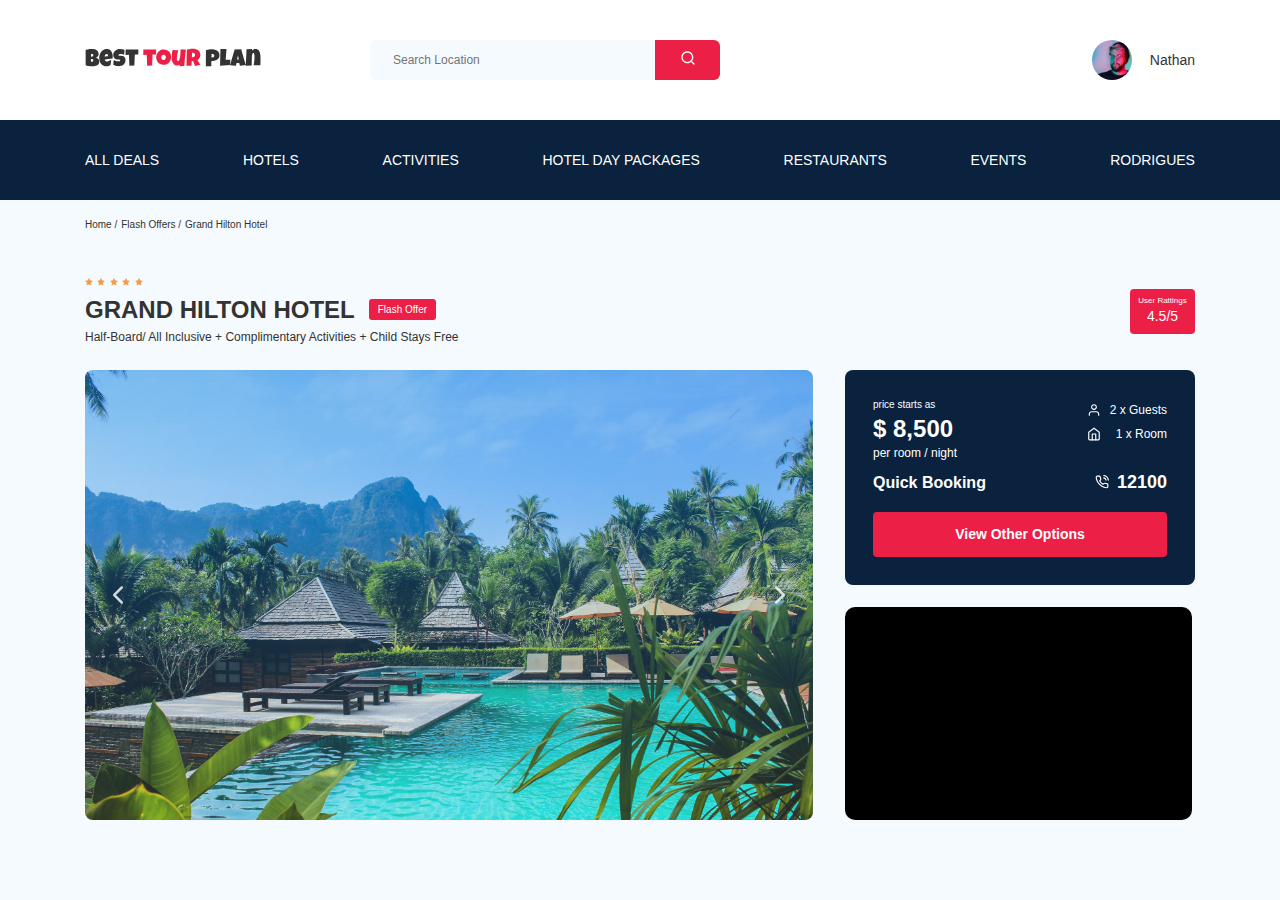
==== index.html @ 18d2530c "create: media rules for hotel section" ====
<!DOCTYPE html>
<html lang="en">
  <head>
    <meta charset="UTF-8" />
    <meta name="viewport" content="width=device-width, initial-scale=1.0" />
    <title>Best Tour Plan - Hotel Booking</title>
    <link rel="preconnect" href="https://fonts.gstatic.com" crossorigin />
    <link
      href="https://fonts.googleapis.com/css2?family=Mulish:wght@400;700&family=Nunito:wght@400;700;800&display=swap"
      rel="stylesheet"
    />
    <link rel="stylesheet" href="css/swiper-bundle.min.css" />
    <link rel="stylesheet" href="css/style.css" />
  </head>
  <body>
    <!-- Header -->
    <header class="navbar">
      <div class="container">
        <div class="navbar-top">
          <a href="#" class="logo">
            <img
              src="img/horizontal-logo.svg"
              alt="Logo: Best Tour Plan"
              class="logo__image"
            />
          </a>

          <!-- Search -->
          <form action="#" class="search navbar__search">
            <input
              type="text"
              class="search__input"
              placeholder="Search Location"
            />

            <!-- Button Search -->
            <button class="search__button">
              <img src="img/search.svg" alt="Icon: search" />
            </button>
          </form>

          <!-- User -->
          <a href="#" class="user navbar__user">
            <img
              src="img/user-avatar.jpg"
              alt="Avatar: Nathan"
              class="user__avatar"
            />
            <span class="user__name">Nathan</span>
          </a>
          <!-- /.user -->
          <button class="menu-button navbar-top__menu-button">
            <span class="menu-button__line"></span>
            <span class="menu-button__line"></span>
            <span class="menu-button__line"></span>
          </button>
        </div>
        <!-- /.navbar-top -->

        <!-- Navvigation -->
      </div>
      <!-- /.container -->
      <div class="navbar-bottom">
        <div class="container">
          <ul class="navbar-menu">
            <li class="navbar-menu__item">
              <a href="#" class="navbar-menu__link">All Deals</a>
            </li>
            <li class="navbar-menu__item">
              <a href="#" class="navbar-menu__link">Hotels</a>
            </li>
            <li class="navbar-menu__item">
              <a href="#" class="navbar-menu__link">Activities</a>
            </li>
            <li class="navbar-menu__item">
              <a href="#" class="navbar-menu__link">Hotel Day Packages</a>
            </li>
            <li class="navbar-menu__item">
              <a href="#" class="navbar-menu__link">Restaurants</a>
            </li>
            <li class="navbar-menu__item">
              <a href="#" class="navbar-menu__link">Events</a>
            </li>
            <li class="navbar-menu__item">
              <a href="#" class="navbar-menu__link">Rodrigues</a>
            </li>
          </ul>
          <!-- /.navbar-menu -->
        </div>
        <!-- /.container -->
      </div>
      <!-- /.navbar-bottom -->
    </header>

    <!-- Breadcrumb -->
    <nav class="breadcrumb">
      <div class="container">
        <ul class="breadcrumb-list">
          <li class="breadcrumb-list__item">
            <a href="" class="breadcrumb-list__link">Home</a>
          </li>
          <li class="breadcrumb-list__item">
            <a href="" class="breadcrumb-list__link">Flash Offers </a>
          </li>
          <li class="breadcrumb-list__item">Grand Hilton Hotel</li>
        </ul>
      </div>
      <!-- /.container -->
    </nav>
    <!-- /.breadcrumb -->

    <!-- Hotel -->
    <section class="hotel">
      <div class="container">
        <div class="hotel-info">
          <div class="hotel-info__text">
            <div class="hotel-wrapper">
              <div class="stars">
                <img src="img/star.svg" alt="Star" />
                <img src="img/star.svg" alt="Star" />
                <img src="img/star.svg" alt="Star" />
                <img src="img/star.svg" alt="Star" />
                <img src="img/star.svg" alt="Star" />
              </div>
              <h1 class="hotel-name hotel-info__name">GRAND HILTON HOTEL</h1>
              <span class="offer hotel-info__offer">Flash Offer</span>
            </div>
            <p class="hotel-description hotel-info__description">
              Half-Board/ All Inclusive + Complimentary Activities + Child Stays
              Free
            </p>
          </div>
          <!-- /.hotel-info__text -->
          <div class="rating hotel-info__rating">
            <span class="rating__text">User Rattings</span>
            <span class="rating__counter">4.5/5</span>
          </div>
          <!-- /.hotel-info__rating -->
        </div>
        <!-- /.hotel-info -->
        <div class="hotel-grid">
          <!-- Slider -->
          <div class="slider hotel__slider">
            <!-- Slider main container -->
            <div class="swiper-container">
              <!-- Additional required wrapper -->
              <div class="swiper-wrapper">
                <!-- Slides -->
                <div class="swiper-slide">
                  <img class="swiper-slide__image" src="img/slide.jpg" alt="" />
                </div>
                <div class="swiper-slide">
                  <img
                    class="swiper-slide__image"
                    src="img/slide-2.jpg"
                    alt=""
                  />
                </div>
                <div class="swiper-slide">
                  <img
                    class="swiper-slide__image"
                    src="img/slide-3.jpg"
                    alt=""
                  />
                </div>
                <div class="swiper-slide">
                  <img
                    class="swiper-slide__image"
                    src="img/slide-4.jpg"
                    alt=""
                  />
                </div>
                <div class="swiper-slide">
                  <img
                    class="swiper-slide__image"
                    src="img/slide-5.jpg"
                    alt=""
                  />
                </div>
              </div>

              <!-- If we need navigation buttons -->
              <button class="slider-button slider-button--prev"></button>
              <button class="slider-button slider-button--next"></button>
            </div>

            <!-- swiper-container -->
          </div>
          <!-- /.slider -->
          <!-- Booking -->
          <div class="hotel-right">
            <div class="booking">
              <div class="booking__info">
                <div class="booking__price">
                  <span class="booking__start">price starts as</span>
                  <strong class="booking__pricetag">$ 8,500</strong>
                  <span class="booking__per-room">per room / night</span>
                </div>
                <!-- /.booking__price -->
                <div class="booking__room">
                  <div class="booking__text">
                    <img
                      src="img/user.svg"
                      alt="Icon: user"
                      class="booking__icon"
                    />
                    <span class="booking__description">2 x Guests</span>
                  </div>

                  <div class="booking__text">
                    <img
                      src="img/home.svg"
                      alt="Icon: home"
                      class="booking__icon"
                    />
                    <span class="booking__description">1 x Room</span>
                  </div>
                </div>
                <!-- /.booking__room -->
              </div>
              <!-- /.booking__info -->

              <div class="booking__call-center">
                <span class="booking__heading">Quick Booking</span>
                <a class="booking__number" href="tel:12100">
                  <img src="img/phone-call.svg" alt="Icon: phone" />
                  <span class="booking__num">12100</span>
                </a>
              </div>
              <!-- /.  booking__call-center -->
              <button class="button booking__button">View Other Options</button>
            </div>
            <!-- /.booking -->

            <!-- Map -->
            <div class="map">
              <iframe
                src="https://www.google.com/maps/embed?pb=!1m18!1m12!1m3!1d2009.1903113256567!2d30.35634207786106!3d59.76290497623914!2m3!1f0!2f0!3f0!3m2!1i1024!2i768!4f13.1!3m3!1m2!1s0x469624750f191421%3A0x30b06289835d305e!2z0KXQuNC70YLQvtC9INCh0LDQvdC60YIt0J_QtdGC0LXRgNCx0YPRgNCzINCt0LrRgdC_0L7RhNC-0YDRg9C8!5e0!3m2!1sru!2sru!4v1689324100149!5m2!1sru!2sru"
                width="100%"
                height="213__img"
                style="border: 0"
                allowfullscreen=""
                loading="lazy"
                referrerpolicy="no-referrer-when-downgrade"
              ></iframe>
            </div>
            <!-- /.map -->
          </div>
          <!-- /.hotel-right -->
        </div>
        <!-- /.hotel-grid -->
      </div>
      <!-- /.container -->
    </section>
    <!-- /.hotel -->
    <script src="js/swiper-bundle.min.js"></script>
    <script src="js/main.js"></script>
  </body>
</html>
---- css/style.css ----
* {
  box-sizing: border-box;
}

body {
  font-family: "Muli", sans-serif;
  background-color: #F5FAFE;
  color: #333333;
}

.container {
  max-width: 1110px;
  margin: auto;
}

img {
  max-width: 100%;
}

/*! normalize.css v8.0.1 | MIT License | github.com/necolas/normalize.css */
/* Document
   ========================================================================== */
/**
 * 1. Correct the line height in all browsers.
 * 2. Prevent adjustments of font size after orientation changes in iOS.
 */
html {
  line-height: 1.15; /* 1 */
  -webkit-text-size-adjust: 100%; /* 2 */
}

/* Sections
   ========================================================================== */
/**
 * Remove the margin in all browsers.
 */
body {
  margin: 0;
}

/**
 * Render the `main` element consistently in IE.
 */
main {
  display: block;
}

/**
 * Correct the font size and margin on `h1` elements within `section` and
 * `article` contexts in Chrome, Firefox, and Safari.
 */
h1 {
  font-size: 2em;
  margin: 0.67em 0;
}

/* Grouping content
   ========================================================================== */
/**
 * 1. Add the correct box sizing in Firefox.
 * 2. Show the overflow in Edge and IE.
 */
hr {
  box-sizing: content-box; /* 1 */
  height: 0; /* 1 */
  overflow: visible; /* 2 */
}

/**
 * 1. Correct the inheritance and scaling of font size in all browsers.
 * 2. Correct the odd `em` font sizing in all browsers.
 */
pre {
  font-family: monospace, monospace; /* 1 */
  font-size: 1em; /* 2 */
}

/* Text-level semantics
   ========================================================================== */
/**
 * Remove the gray background on active links in IE 10.
 */
a {
  background-color: transparent;
}

/**
 * 1. Remove the bottom border in Chrome 57-
 * 2. Add the correct text decoration in Chrome, Edge, IE, Opera, and Safari.
 */
abbr[title] {
  border-bottom: none; /* 1 */
  text-decoration: underline; /* 2 */
  -webkit-text-decoration: underline dotted;
          text-decoration: underline dotted; /* 2 */
}

/**
 * Add the correct font weight in Chrome, Edge, and Safari.
 */
b,
strong {
  font-weight: bolder;
}

/**
 * 1. Correct the inheritance and scaling of font size in all browsers.
 * 2. Correct the odd `em` font sizing in all browsers.
 */
code,
kbd,
samp {
  font-family: monospace, monospace; /* 1 */
  font-size: 1em; /* 2 */
}

/**
 * Add the correct font size in all browsers.
 */
small {
  font-size: 80%;
}

/**
 * Prevent `sub` and `sup` elements from affecting the line height in
 * all browsers.
 */
sub,
sup {
  font-size: 75%;
  line-height: 0;
  position: relative;
  vertical-align: baseline;
}

sub {
  bottom: -0.25em;
}

sup {
  top: -0.5em;
}

/* Embedded content
   ========================================================================== */
/**
 * Remove the border on images inside links in IE 10.
 */
img {
  border-style: none;
}

/* Forms
   ========================================================================== */
/**
 * 1. Change the font styles in all browsers.
 * 2. Remove the margin in Firefox and Safari.
 */
button,
input,
optgroup,
select,
textarea {
  font-family: inherit; /* 1 */
  font-size: 100%; /* 1 */
  line-height: 1.15; /* 1 */
  margin: 0; /* 2 */
}

/**
 * Show the overflow in IE.
 * 1. Show the overflow in Edge.
 */
button,
input { /* 1 */
  overflow: visible;
}

/**
 * Remove the inheritance of text transform in Edge, Firefox, and IE.
 * 1. Remove the inheritance of text transform in Firefox.
 */
button,
select { /* 1 */
  text-transform: none;
}

/**
 * Correct the inability to style clickable types in iOS and Safari.
 */
button,
[type=button],
[type=reset],
[type=submit] {
  -webkit-appearance: button;
}

/**
 * Remove the inner border and padding in Firefox.
 */
button::-moz-focus-inner,
[type=button]::-moz-focus-inner,
[type=reset]::-moz-focus-inner,
[type=submit]::-moz-focus-inner {
  border-style: none;
  padding: 0;
}

/**
 * Restore the focus styles unset by the previous rule.
 */
button:-moz-focusring,
[type=button]:-moz-focusring,
[type=reset]:-moz-focusring,
[type=submit]:-moz-focusring {
  outline: 1px dotted ButtonText;
}

/**
 * Correct the padding in Firefox.
 */
fieldset {
  padding: 0.35em 0.75em 0.625em;
}

/**
 * 1. Correct the text wrapping in Edge and IE.
 * 2. Correct the color inheritance from `fieldset` elements in IE.
 * 3. Remove the padding so developers are not caught out when they zero out
 *    `fieldset` elements in all browsers.
 */
legend {
  box-sizing: border-box; /* 1 */
  color: inherit; /* 2 */
  display: table; /* 1 */
  max-width: 100%; /* 1 */
  padding: 0; /* 3 */
  white-space: normal; /* 1 */
}

/**
 * Add the correct vertical alignment in Chrome, Firefox, and Opera.
 */
progress {
  vertical-align: baseline;
}

/**
 * Remove the default vertical scrollbar in IE 10+.
 */
textarea {
  overflow: auto;
}

/**
 * 1. Add the correct box sizing in IE 10.
 * 2. Remove the padding in IE 10.
 */
[type=checkbox],
[type=radio] {
  box-sizing: border-box; /* 1 */
  padding: 0; /* 2 */
}

/**
 * Correct the cursor style of increment and decrement buttons in Chrome.
 */
[type=number]::-webkit-inner-spin-button,
[type=number]::-webkit-outer-spin-button {
  height: auto;
}

/**
 * 1. Correct the odd appearance in Chrome and Safari.
 * 2. Correct the outline style in Safari.
 */
[type=search] {
  -webkit-appearance: textfield; /* 1 */
  outline-offset: -2px; /* 2 */
}

/**
 * Remove the inner padding in Chrome and Safari on macOS.
 */
[type=search]::-webkit-search-decoration {
  -webkit-appearance: none;
}

/**
 * 1. Correct the inability to style clickable types in iOS and Safari.
 * 2. Change font properties to `inherit` in Safari.
 */
::-webkit-file-upload-button {
  -webkit-appearance: button; /* 1 */
  font: inherit; /* 2 */
}

/* Interactive
   ========================================================================== */
/*
 * Add the correct display in Edge, IE 10+, and Firefox.
 */
details {
  display: block;
}

/*
 * Add the correct display in all browsers.
 */
summary {
  display: list-item;
}

/* Misc
   ========================================================================== */
/**
 * Add the correct display in IE 10+.
 */
template {
  display: none;
}

/**
 * Add the correct display in IE 10.
 */
[hidden] {
  display: none;
}

.navbar {
  background-color: #fff;
}
.navbar-top {
  display: flex;
  align-items: center;
  justify-content: space-between;
  padding-top: 40px;
  padding-bottom: 40px;
}
.navbar-top__menu-button {
  display: none;
}
.navbar__search {
  margin-right: auto;
  margin-left: 108px;
}
.navbar-bottom {
  background-color: #0A223D;
}
.navbar-menu {
  list-style-type: none;
  margin: 0;
  display: flex;
  align-items: center;
  justify-content: space-between;
  color: #fff;
  padding: 31px 0;
}
.navbar-menu__link {
  color: inherit;
  text-decoration: none;
  text-transform: uppercase;
  font-size: 14px;
  line-height: 18px;
}

.logo {
  width: 177px;
}

.search {
  display: flex;
  position: relative;
  overflow: hidden;
  border-radius: 6px;
  height: 40px;
}
.search__input {
  width: 350px;
  height: 100%;
  padding-left: 23px;
  padding-right: 75px;
  background-color: #F5FAFE;
  border: none;
  font-size: 12px;
  line-height: 15px;
  color: #333333;
}
.search__button {
  position: absolute;
  top: 0;
  right: 0;
  height: 100%;
  width: 65px;
  border: none;
  background-color: #EC1F46;
}

.user {
  display: flex;
  align-items: center;
  text-decoration: none;
}
.user__avatar {
  width: 40px;
  height: 40px;
  border-radius: 50%;
  -o-object-fit: cover;
     object-fit: cover;
}
.user__name {
  margin-left: 18px;
  font-size: 14px;
  line-height: 18px;
  color: #333333;
}

.breadcrumb-list {
  display: flex;
  align-items: center;
  padding: 18px 0;
  margin: 0;
  list-style: none;
}
.breadcrumb-list__item {
  font-size: 10px;
  line-height: 13px;
}
.breadcrumb-list__item:not(:last-child)::after {
  content: "/";
  margin-right: 4px;
}
.breadcrumb-list__link {
  text-decoration: none;
  color: inherit;
}

.hotel {
  padding-top: 23px;
  padding-bottom: 70px;
}
.hotel-info {
  display: flex;
  align-items: center;
  justify-content: space-between;
  padding-bottom: 20px;
}
.hotel-info__offer {
  margin-left: 14px;
  margin-top: 4px;
}
.hotel-info__name {
  margin-top: 4px;
  margin-bottom: 0;
}
.hotel-info__description {
  margin: 5px 0;
}
.hotel-name {
  font-size: 24px;
  line-height: 30px;
}
.hotel-wrapper {
  display: flex;
  flex-wrap: wrap;
  align-items: center;
}
.hotel-description {
  font-size: 12px;
  line-height: 15px;
}
.hotel-grid {
  display: flex;
  justify-content: space-between;
}
.hotel-right {
  display: flex;
  flex-direction: column;
  justify-content: space-between;
}

.stars {
  flex-basis: 100%;
}

.offer {
  font-size: 10px;
  line-height: 13px;
  padding: 4px 9px;
  background-color: #EC1F46;
  border-radius: 3px;
  color: #fff;
}

.rating {
  max-width: 65px;
  min-height: 45px;
  text-align: center;
  color: #fff;
  background-color: #EC1F46;
  border-radius: 4px;
}
.rating__text {
  font-size: 8px;
  line-height: 10px;
}
.rating__counter {
  font-size: 14px;
  line-height: 18px;
}

.swiper-container {
  width: 100%;
  height: 100%;
  position: relative;
  border-radius: 8px;
}
.swiper-container:after {
  content: "";
  position: absolute;
  width: 100%;
  height: 100%;
  top: 0;
  right: 0;
  bottom: 0;
  background: linear-gradient(180deg, rgba(0, 122, 223, 0.48) 0%, rgba(255, 255, 255, 0.13) 100%);
  z-index: 10;
}

.slider {
  width: 728px;
  height: 450px;
}
.slider-button {
  position: absolute;
  top: 50%;
  transform: translateY(-50%);
  z-index: 99;
  width: 30px;
  height: 30px;
  border: none;
  cursor: pointer;
  background-repeat: no-repeat;
  background-position: center;
  background-size: 10px;
  background-color: transparent;
}
.slider-button--next {
  right: 18px;
  background-image: url(../img/arrow-next.svg);
}
.slider-button--prev {
  left: 18px;
  background-image: url(../img/arrow-prev.svg);
}

.booking {
  background-color: #0A223D;
  color: #fff;
  border-radius: 8px;
  width: 350px;
  min-height: 210px;
  padding: 28px;
}
.booking__info {
  display: flex;
  justify-content: space-between;
  margin-bottom: 9px;
}
.booking__price {
  display: flex;
  flex-direction: column;
}
.booking__start {
  font-weight: normal;
  font-size: 10px;
  line-height: 14px;
}
.booking__pricetag {
  font-style: normal;
  font-weight: 800;
  font-size: 24px;
  line-height: 33px;
}
.booking__per-room {
  font-style: normal;
  font-weight: normal;
  font-size: 12px;
  line-height: 16px;
}
.booking__room {
  margin-top: 4px;
}
.booking__text {
  display: flex;
  align-items: center;
  justify-content: space-between;
  margin-bottom: 8px;
  font-style: normal;
  font-weight: normal;
  font-size: 12px;
  line-height: 16px;
}
.booking__description {
  margin-left: 9px;
}
.booking__call-center {
  display: flex;
  align-items: center;
  justify-content: space-between;
  margin-bottom: 17px;
}
.booking__heading {
  font-style: normal;
  font-weight: 600;
  font-style: 18px;
  line-height: 25px;
}
.booking__number {
  display: flex;
  align-items: center;
  justify-content: space-between;
  color: inherit;
  text-decoration: none;
  font-weight: 600;
  font-size: 18px;
  line-height: 25px;
}
.booking__num {
  margin-left: 8px;
}
.booking__button {
  font-weight: 600;
  min-height: 45px;
  font-size: 14px;
  line-height: 19px;
  width: 100%;
  border-radius: 4px;
  background-color: #EC1F46;
  border: none;
  color: #fff;
  cursor: pointer;
}

.map {
  width: 347px;
  height: 213px;
  background-color: #000;
  border-radius: 10px;
  overflow: hidden;
}

@media (max-width: 1200px) {
  .container {
    max-width: 960px;
  }
  .slider {
    width: 590px;
  }
  .swiper-slide__image {
    width: 100%;
    height: 100%;
    -o-object-fit: cover;
       object-fit: cover;
  }
}
@media (max-width: 992px) {
  .container {
    max-width: 700px;
  }
  .logo {
    width: 132px;
  }
  .navbar-top {
    padding-top: 30px;
    padding-bottom: 30px;
  }
  .navbar__search {
    margin-left: auto;
  }
  .navbar-menu {
    padding-top: 22px;
    padding-bottom: 22px;
  }
  .navbar-menu__link {
    font-size: 12px;
    line-height: 15px;
  }
  .search__input {
    width: 340px;
  }
  .hotel-grid {
    flex-direction: column;
  }
  .hotel__slider {
    margin-bottom: 30px;
  }
  .hotel-right {
    flex-direction: row;
  }
  .booking {
    width: 340px;
  }
  .slider {
    width: 100%;
  }
  .map {
    width: 340px;
  }
}
@media (max-width: 768px) {
  .container {
    max-width: 576px;
    width: 92%;
  }
  .navbar__search, .navbar-menu, .navbar__user {
    display: none;
  }
  .menu-button {
    display: flex;
    width: 16px;
    height: 11px;
    padding: 0;
    align-items: center;
    justify-content: space-between;
    flex-direction: column;
    border: none;
    background-color: #fff;
    cursor: pointer;
  }
  .menu-button__line {
    width: 16px;
    height: 1px;
    background-color: #333333;
  }
  .stars {
    flex-basis: auto;
  }
  .hotel-name {
    flex-basis: 100%;
  }
  .hotel-wrapper {
    justify-content: space-between;
  }
  .hotel-info__text {
    width: 100%;
  }
  .hotel-info__name {
    margin-top: 10px;
    margin-bottom: 0;
  }
  .hotel-info__rating {
    display: none;
  }
  .hotel-info__offer {
    order: -1;
    margin-left: 0;
  }
  .slider {
    height: 350px;
  }
  .hotel-right {
    flex-direction: column;
    min-height: 450px;
  }
  .booking {
    width: 100%;
  }
  .map {
    width: 100%;
  }
}
@media (max-width: 576px) {
  .logo {
    width: 99px;
  }
  .slider {
    height: 250px;
  }
  .hotel__slider {
    margin-bottom: 20px;
  }
}/*# sourceMappingURL=style.css.map */
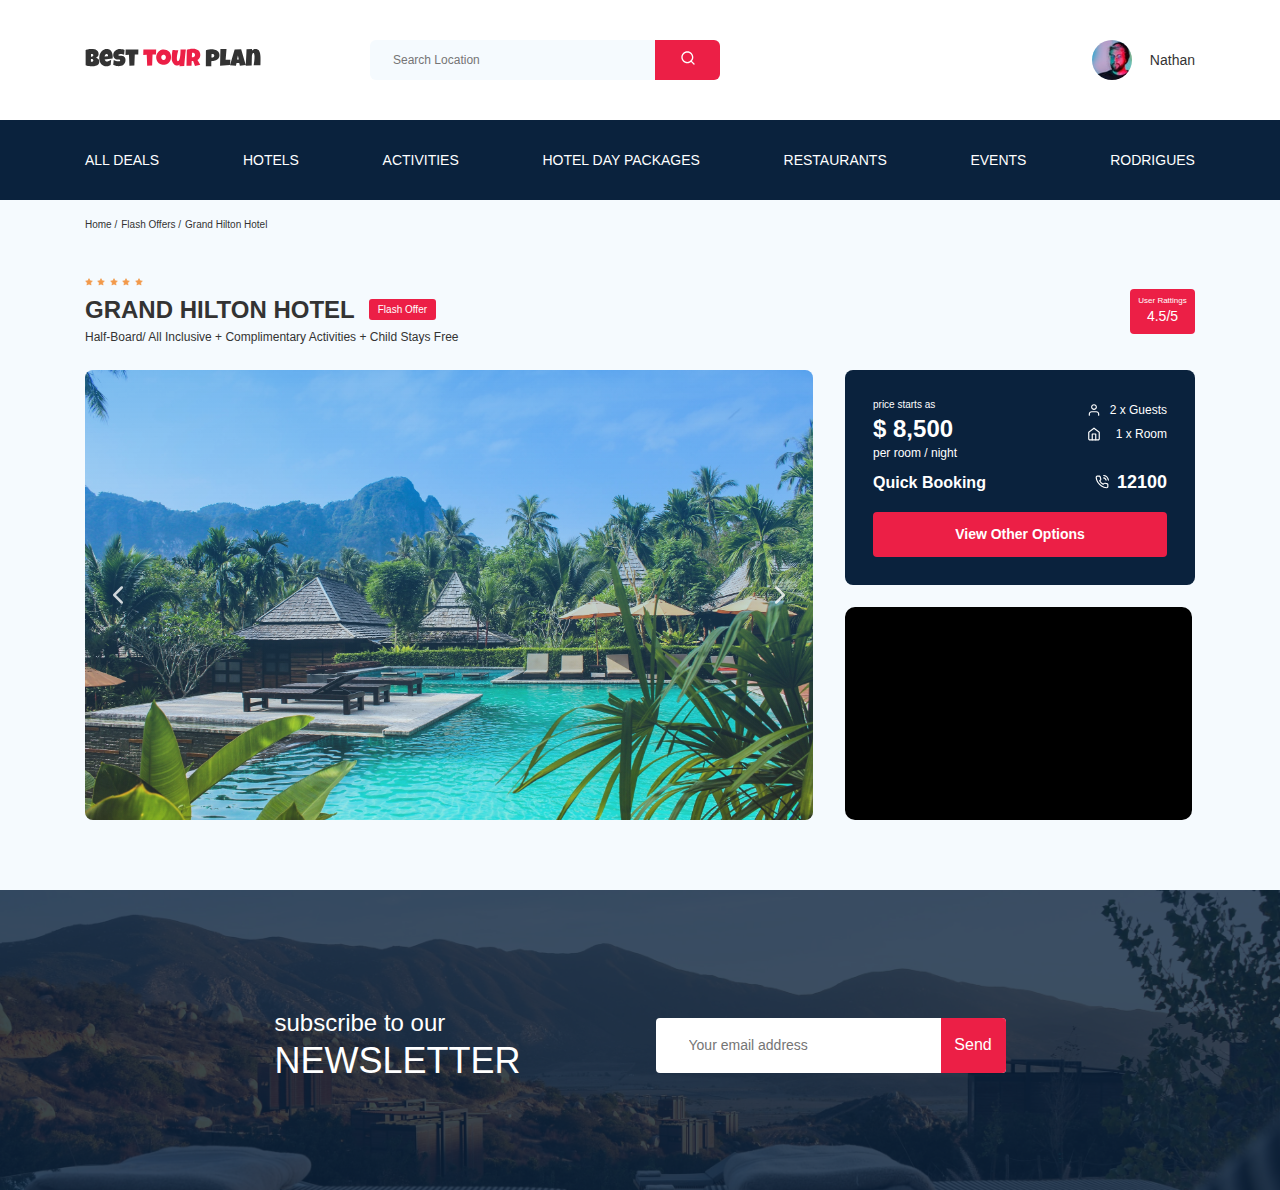
==== commit 643b4afc: "create: added newsletter & responsive" ====
--- a/index.html
+++ b/index.html
@@ -253,6 +253,28 @@
       <!-- /.container -->
     </section>
     <!-- /.hotel -->
+    <!-- Newsletter -->
+    <section class="newsletter">
+      <div class="newsletter-wrapper">
+        <h2 class="newsletter-title newsletter__title">
+          subscribe to our
+          <span class="newsletter-title__strong">Newsletter</span>
+        </h2>
+        <!-- Subscribe search -->
+        <form action="#" class="subscribe newsletter__subscribe">
+          <input
+            type="text"
+            class="subscribe__input"
+            placeholder="Your email address"
+          />
+
+          <!-- Button subscribe -->
+          <button class="subscribe__button">Send</button>
+        </form>
+      </div>
+      <!-- /.newsletter-wrapper -->
+    </section>
+    <!-- /.newsletter -->
     <script src="js/swiper-bundle.min.js"></script>
     <script src="js/main.js"></script>
   </body>
--- a/css/style.css
+++ b/css/style.css
@@ -650,6 +650,77 @@
   overflow: hidden;
 }
 
+.newsletter {
+  position: relative;
+  padding: 98px 0 87px 0;
+  background-image: url(../img/newsletter-bg.jpg);
+  background-position: center;
+  background-repeat: no-repeat;
+  background-size: cover;
+}
+.newsletter:before {
+  content: "";
+  position: absolute;
+  top: 0;
+  left: 0;
+  right: 0;
+  bottom: 0;
+  width: 100%;
+  height: 100%;
+  background-color: rgba(10, 34, 61, 0.8);
+}
+.newsletter-wrapper {
+  position: relative;
+  display: flex;
+  align-items: center;
+  justify-content: space-between;
+  max-width: 731px;
+  margin: auto;
+}
+.newsletter-title {
+  color: #fff;
+  font-style: normal;
+  font-weight: 300;
+  font-size: 24px;
+  line-height: 30px;
+}
+.newsletter-title__strong {
+  display: block;
+  font-size: 36px;
+  line-height: 45px;
+  text-transform: uppercase;
+}
+
+.subscribe {
+  position: relative;
+  width: 350px;
+  height: 55px;
+  border-radius: 4px;
+  overflow: hidden;
+}
+.subscribe__input {
+  position: absolute;
+  width: 100%;
+  height: 100%;
+  border: none;
+  padding-left: 33px;
+  padding-right: 75px;
+  font-style: normal;
+  font-weight: 300;
+  font-size: 14px;
+  line-height: 18px;
+}
+.subscribe__button {
+  position: absolute;
+  min-width: 65px;
+  right: 0;
+  top: 0;
+  height: 100%;
+  border: none;
+  background-color: #EC1F46;
+  color: #fff;
+}
+
 @media (max-width: 1200px) {
   .container {
     max-width: 960px;
@@ -665,7 +736,7 @@
   }
 }
 @media (max-width: 992px) {
-  .container {
+  .container, .newsletter-wrapper {
     max-width: 700px;
   }
   .logo {
@@ -769,6 +840,12 @@
   .map {
     width: 100%;
   }
+  .newsletter-wrapper {
+    max-width: 576px;
+    width: 92%;
+    align-items: flex-start;
+    flex-direction: column;
+  }
 }
 @media (max-width: 576px) {
   .logo {
@@ -780,4 +857,13 @@
   .hotel__slider {
     margin-bottom: 20px;
   }
+  .newsletter {
+    padding: 76px 0 83px 0;
+  }
+  .newsletter__title {
+    margin-bottom: 37px;
+  }
+  .subscribe {
+    width: 100%;
+  }
 }/*# sourceMappingURL=style.css.map */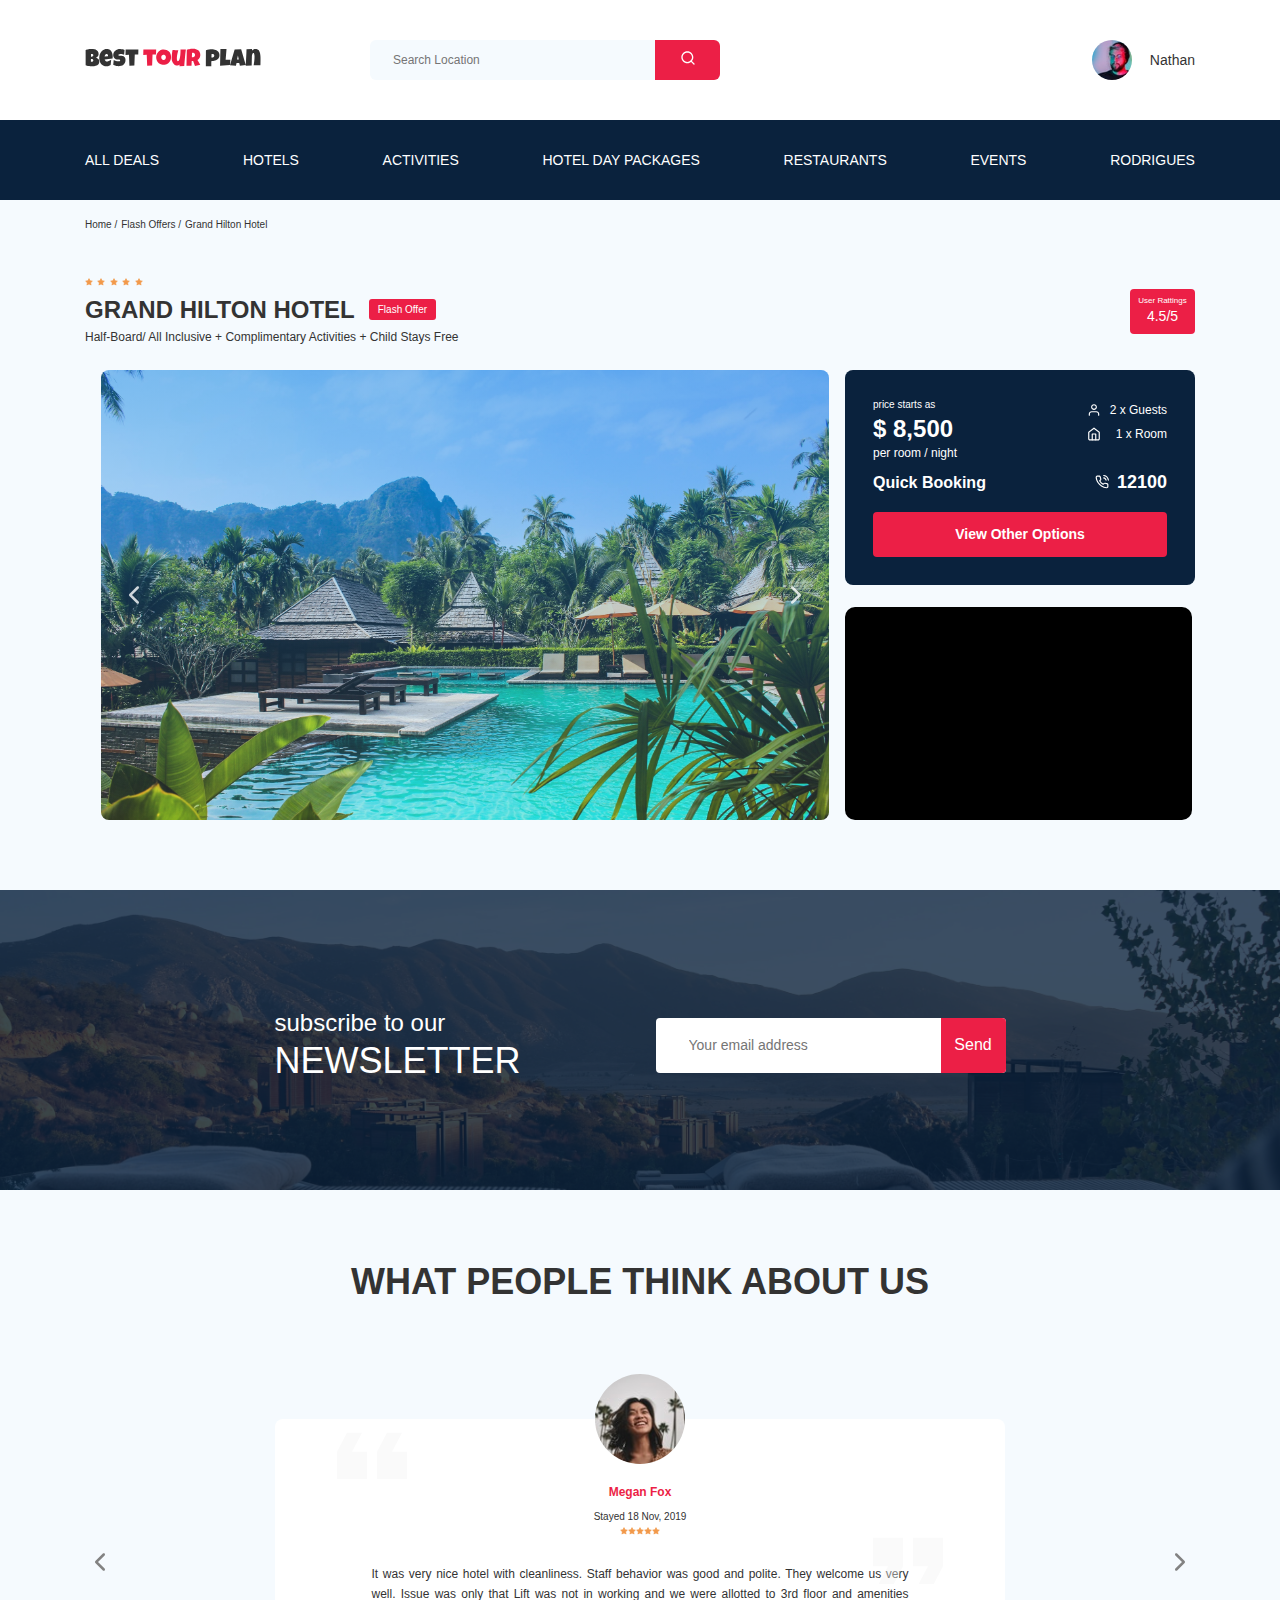
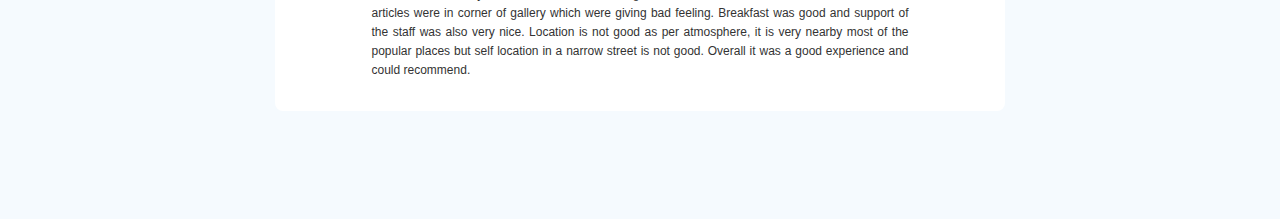
==== commit 330c5891: "create: reviews section" ====
--- a/index.html
+++ b/index.html
@@ -140,53 +140,40 @@
         <!-- /.hotel-info -->
         <div class="hotel-grid">
           <!-- Slider -->
-          <div class="slider hotel__slider">
-            <!-- Slider main container -->
-            <div class="swiper-container">
-              <!-- Additional required wrapper -->
-              <div class="swiper-wrapper">
-                <!-- Slides -->
-                <div class="swiper-slide">
-                  <img class="swiper-slide__image" src="img/slide.jpg" alt="" />
-                </div>
-                <div class="swiper-slide">
-                  <img
-                    class="swiper-slide__image"
-                    src="img/slide-2.jpg"
-                    alt=""
-                  />
-                </div>
-                <div class="swiper-slide">
-                  <img
-                    class="swiper-slide__image"
-                    src="img/slide-3.jpg"
-                    alt=""
-                  />
-                </div>
-                <div class="swiper-slide">
-                  <img
-                    class="swiper-slide__image"
-                    src="img/slide-4.jpg"
-                    alt=""
-                  />
-                </div>
-                <div class="swiper-slide">
-                  <img
-                    class="swiper-slide__image"
-                    src="img/slide-5.jpg"
-                    alt=""
-                  />
-                </div>
-              </div>
-
-              <!-- If we need navigation buttons -->
-              <button class="slider-button slider-button--prev"></button>
-              <button class="slider-button slider-button--next"></button>
-            </div>
-
-            <!-- swiper-container -->
-          </div>
-          <!-- /.slider -->
+
+          <!-- Slider main container -->
+          <div class="swiper-container hotel-slider hotel__slider">
+            <!-- Additional required wrapper -->
+            <div class="swiper-wrapper">
+              <!-- Slides -->
+              <div class="swiper-slide hotel-slider__item">
+                <img class="swiper-slide__image" src="img/slide.jpg" alt="" />
+              </div>
+              <div class="swiper-slide hotel-slider__item">
+                <img class="swiper-slide__image" src="img/slide-2.jpg" alt="" />
+              </div>
+              <div class="swiper-slide hotel-slider__item">
+                <img class="swiper-slide__image" src="img/slide-3.jpg" alt="" />
+              </div>
+              <div class="swiper-slide hotel-slider__item">
+                <img class="swiper-slide__image" src="img/slide-4.jpg" alt="" />
+              </div>
+              <div class="swiper-slide hotel-slider__item">
+                <img class="swiper-slide__image" src="img/slide-5.jpg" alt="" />
+              </div>
+            </div>
+
+            <!-- If we need navigation buttons -->
+            <button
+              class="hotel-slider__button hotel-slider__button--prev"
+            ></button>
+            <button
+              class="hotel-slider__button hotel-slider__button--next"
+            ></button>
+          </div>
+
+          <!-- swiper-container -->
+
           <!-- Booking -->
           <div class="hotel-right">
             <div class="booking">
@@ -275,6 +262,135 @@
       <!-- /.newsletter-wrapper -->
     </section>
     <!-- /.newsletter -->
+
+    <!-- Reviews -->
+    <section class="reviews">
+      <div class="container">
+        <h2 class="reviews__title">What people think about us</h2>
+
+        <!-- Slider -->
+        <div class="swiper-container reviews-slider">
+          <div class="swiper-wrapper">
+            <!-- Slides -->
+            <div class="swiper-slide">
+              <div class="reviews-slider__item">
+                <div class="reviews-slider__profile">
+                  <img
+                    src="img/reviews-avatar.jpg"
+                    alt="Photo: Megan Fox"
+                    class="reviews-slider__avatar"
+                  />
+                  <h3 class="reviews-slider__username">Megan Fox</h3>
+                  <span class="reviews-slider__date">Stayed 18 Nov, 2019</span>
+                  <div class="reviews-slider__rating">
+                    <img src="img/star.svg" alt="Star" />
+                    <img src="img/star.svg" alt="Star" />
+                    <img src="img/star.svg" alt="Star" />
+                    <img src="img/star.svg" alt="Star" />
+                    <img src="img/star.svg" alt="Star" />
+                  </div>
+                  <!-- reviews-slider__rating -->
+                </div>
+                <!-- reviews-slider__profile -->
+                <p class="reviews-slider__text">
+                  It was very nice hotel with cleanliness. Staff behavior was
+                  good and polite. They welcome us very well. Issue was only
+                  that Lift was not in working and we were allotted to 3rd floor
+                  and amenities articles were in corner of gallery which were
+                  giving bad feeling. Breakfast was good and support of the
+                  staff was also very nice. Location is not good as per
+                  atmosphere, it is very nearby most of the popular places but
+                  self location in a narrow street is not good. Overall it was a
+                  good experience and could recommend.
+                </p>
+              </div>
+              <!-- reviews-slider__item -->
+            </div>
+            <!-- swiper-slide -->
+            <div class="swiper-slide">
+              <div class="reviews-slider__item">
+                <div class="reviews-slider__profile">
+                  <img
+                    src="img/reviews-avatar-2.jpg"
+                    alt="Photo: Jamie Lee Curtis"
+                    class="reviews-slider__avatar"
+                  />
+                  <h3 class="reviews-slider__username">Jamie Lee Curtis</h3>
+                  <span class="reviews-slider__date">Stayed 1 Feb, 2020</span>
+                  <div class="reviews-slider__rating">
+                    <img src="img/star.svg" alt="Star" />
+                    <img src="img/star.svg" alt="Star" />
+                    <img src="img/star.svg" alt="Star" />
+                    <img src="img/star.svg" alt="Star" />
+                    <img src="img/star.svg" alt="Star" />
+                  </div>
+                  <!-- reviews-slider__rating -->
+                </div>
+                <!-- reviews-slider__profile -->
+                <p class="reviews-slider__text">
+                  Lorem ipsum dolor sit amet consectetur adipisicing elit. Ut
+                  maxime, unde quis pariatur possimus aspernatur recusandae quae
+                  eveniet quisquam, nihil, eaque modi iste! Necessitatibus
+                  repudiandae sunt eum obcaecati itaque ut.
+                </p>
+              </div>
+              <!-- reviews-slider__item -->
+            </div>
+            <!-- swiper-slide -->
+            <div class="swiper-slide">
+              <div class="reviews-slider__item">
+                <div class="reviews-slider__profile">
+                  <img
+                    src="img/reviews-avatar-3.jpg"
+                    alt="Photo: Lindsay Dee Lohan"
+                    class="reviews-slider__avatar"
+                  />
+                  <h3 class="reviews-slider__username">Lindsay Dee Lohan</h3>
+                  <span class="reviews-slider__date">Stayed 8 Dec, 2023</span>
+                  <div class="reviews-slider__rating">
+                    <img src="img/star.svg" alt="Star" />
+                    <img src="img/star.svg" alt="Star" />
+                    <img src="img/star.svg" alt="Star" />
+                    <img src="img/star.svg" alt="Star" />
+                    <img src="img/star.svg" alt="Star" />
+                  </div>
+                  <!-- reviews-slider__rating -->
+                </div>
+                <!-- reviews-slider__profile -->
+                <p class="reviews-slider__text">
+                  Lorem ipsum dolor sit, amet consectetur adipisicing elit. Aut
+                  facere sequi, beatae temporibus saepe ut? Vitae blanditiis
+                  praesentium vel assumenda distinctio nihil dolor mollitia in
+                  nulla omnis incidunt, quod beatae sint eaque. Nesciunt, at
+                  architecto harum vero adipisci saepe, totam esse dolor aut
+                  dicta a officia ab delectus quisquam minus, omnis tenetur
+                  neque praesentium placeat nobis. Animi optio expedita
+                  repudiandae nihil ad doloribus voluptas distinctio itaque in,
+                  veniam provident tempora maxime ea eaque pariatur sed beatae!
+                  Optio repudiandae qui blanditiis animi eos corrupti
+                  consequuntur ex, perferendis laborum quasi dolorum!
+                  Voluptatibus exercitationem quia minus perspiciatis vitae
+                  cumque neque accusantium assumenda facilis!
+                </p>
+              </div>
+              <!-- reviews-slider__item -->
+            </div>
+            <!-- swiper-slide -->
+          </div>
+          <!-- swiper-wrapper -->
+          <!-- If we need navigation buttons -->
+          <button
+            class="reviews-slider__button reviews-slider__button--prev"
+          ></button>
+          <button
+            class="reviews-slider__button reviews-slider__button--next"
+          ></button>
+        </div>
+        <!-- reviews-slider -->
+      </div>
+      <!-- /.container -->
+    </section>
+    <!-- /.reviews -->
     <script src="js/swiper-bundle.min.js"></script>
     <script src="js/main.js"></script>
   </body>
--- a/css/style.css
+++ b/css/style.css
@@ -478,44 +478,18 @@
   flex-direction: column;
   justify-content: space-between;
 }
-
-.stars {
-  flex-basis: 100%;
-}
-
-.offer {
-  font-size: 10px;
-  line-height: 13px;
-  padding: 4px 9px;
-  background-color: #EC1F46;
-  border-radius: 3px;
-  color: #fff;
-}
-
-.rating {
-  max-width: 65px;
-  min-height: 45px;
-  text-align: center;
-  color: #fff;
-  background-color: #EC1F46;
-  border-radius: 4px;
-}
-.rating__text {
-  font-size: 8px;
-  line-height: 10px;
-}
-.rating__counter {
-  font-size: 14px;
-  line-height: 18px;
-}
-
-.swiper-container {
+.hotel-slider {
+  width: 728px;
+  height: 450px;
+}
+.hotel-slider__item {
   width: 100%;
   height: 100%;
   position: relative;
   border-radius: 8px;
-}
-.swiper-container:after {
+  overflow: hidden;
+}
+.hotel-slider__item:after {
   content: "";
   position: absolute;
   width: 100%;
@@ -526,12 +500,7 @@
   background: linear-gradient(180deg, rgba(0, 122, 223, 0.48) 0%, rgba(255, 255, 255, 0.13) 100%);
   z-index: 10;
 }
-
-.slider {
-  width: 728px;
-  height: 450px;
-}
-.slider-button {
+.hotel-slider__button {
   position: absolute;
   top: 50%;
   transform: translateY(-50%);
@@ -545,13 +514,43 @@
   background-size: 10px;
   background-color: transparent;
 }
-.slider-button--next {
+.hotel-slider__button--next {
   right: 18px;
   background-image: url(../img/arrow-next.svg);
 }
-.slider-button--prev {
+.hotel-slider__button--prev {
   left: 18px;
   background-image: url(../img/arrow-prev.svg);
+}
+
+.stars {
+  flex-basis: 100%;
+}
+
+.offer {
+  font-size: 10px;
+  line-height: 13px;
+  padding: 4px 9px;
+  background-color: #EC1F46;
+  border-radius: 3px;
+  color: #fff;
+}
+
+.rating {
+  max-width: 65px;
+  min-height: 45px;
+  text-align: center;
+  color: #fff;
+  background-color: #EC1F46;
+  border-radius: 4px;
+}
+.rating__text {
+  font-size: 8px;
+  line-height: 10px;
+}
+.rating__counter {
+  font-size: 14px;
+  line-height: 18px;
 }
 
 .booking {
@@ -721,11 +720,120 @@
   color: #fff;
 }
 
+.reviews {
+  padding: 40px 0 70px 0;
+}
+.reviews__title {
+  font-style: normal;
+  font-weight: bold;
+  font-size: 36px;
+  line-height: 45px;
+  text-align: center;
+  text-transform: uppercase;
+  margin-bottom: 70px;
+}
+.reviews-slider__item {
+  position: relative;
+  display: flex;
+  flex-direction: column;
+  align-items: center;
+  width: 730px;
+  margin: 45px auto 0;
+  background-color: #fff;
+  border-radius: 8px;
+  padding: 0 62px 30px;
+}
+.reviews-slider__item:before {
+  content: "";
+  position: absolute;
+  left: 62px;
+  top: 13px;
+  width: 70px;
+  height: 47px;
+  background-image: url(../img/quote-left.svg);
+  background-repeat: no-repeat;
+}
+.reviews-slider__item:after {
+  content: "";
+  position: absolute;
+  right: 62px;
+  top: 118px;
+  width: 70px;
+  height: 47px;
+  background-image: url(../img/quote-right.svg);
+  background-repeat: no-repeat;
+}
+.reviews-slider__button {
+  position: absolute;
+  top: 50%;
+  transform: translateY(-50%);
+  width: 30px;
+  height: 30px;
+  background-repeat: no-repeat;
+  background-size: 10px;
+  background-position: center;
+  border: none;
+  background-color: transparent;
+  cursor: pointer;
+  z-index: 99;
+}
+.reviews-slider__button--prev {
+  background-image: url(../img/arrow-prev-secondary.svg);
+  left: 0;
+}
+.reviews-slider__button--next {
+  background-image: url(../img/arrow-next-secondary.svg);
+  right: 0;
+}
+.reviews-slider__profile {
+  display: flex;
+  flex-direction: column;
+  align-items: center;
+  margin-top: -45px;
+  margin-bottom: 30px;
+}
+.reviews-slider__avatar {
+  width: 90px;
+  height: 90px;
+  border-radius: 50%;
+  -o-object-fit: cover;
+     object-fit: cover;
+  margin-bottom: 9px;
+}
+.reviews-slider__username {
+  font-style: normal;
+  font-weight: bold;
+  font-size: 12px;
+  line-height: 15px;
+  color: #EC1F46;
+  margin-bottom: 10px;
+}
+.reviews-slider__date {
+  font-style: normal;
+  font-weight: normal;
+  font-size: 10px;
+  line-height: 13px;
+  margin-bottom: 4px;
+}
+.reviews-slider__rating {
+  display: flex;
+  align-items: center;
+}
+.reviews-slider__text {
+  max-width: 537px;
+  font-style: normal;
+  font-weight: normal;
+  font-size: 12px;
+  line-height: 160%;
+  text-align: justify;
+  margin: auto;
+}
+
 @media (max-width: 1200px) {
   .container {
     max-width: 960px;
   }
-  .slider {
+  .hotel__slider {
     width: 590px;
   }
   .swiper-slide__image {
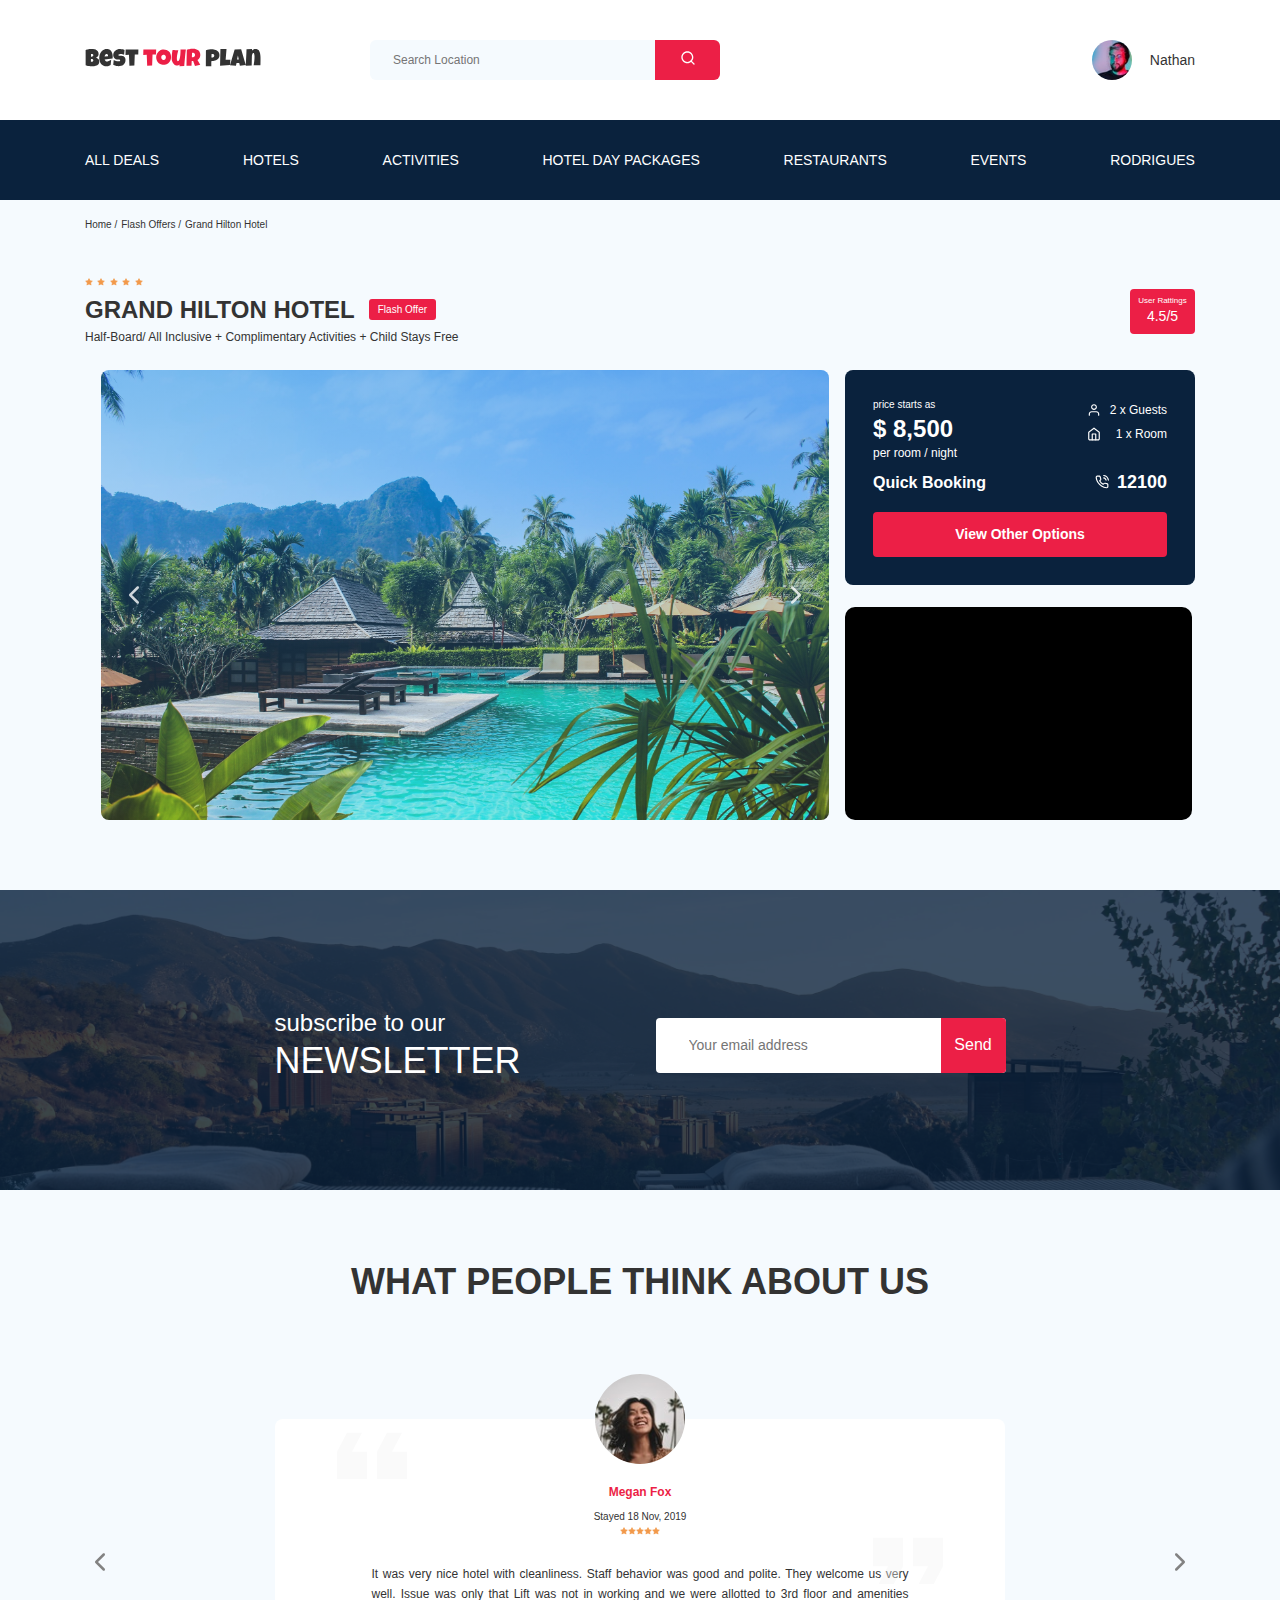
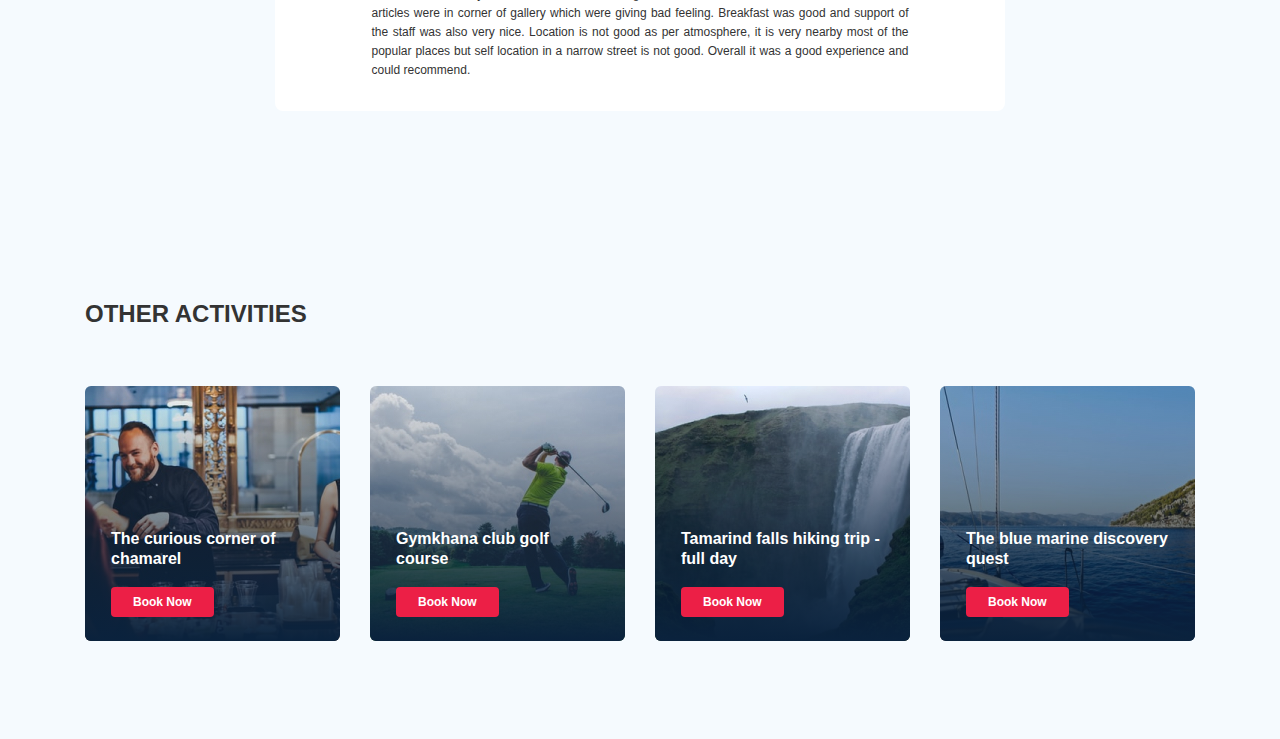
==== commit 88ff9536: "create: added activities section" ====
--- a/index.html
+++ b/index.html
@@ -147,19 +147,19 @@
             <div class="swiper-wrapper">
               <!-- Slides -->
               <div class="swiper-slide hotel-slider__item">
-                <img class="swiper-slide__image" src="img/slide.jpg" alt="" />
+                <img class="hotel-slider__image" src="img/slide.jpg" alt="" />
               </div>
               <div class="swiper-slide hotel-slider__item">
-                <img class="swiper-slide__image" src="img/slide-2.jpg" alt="" />
+                <img class="hotel-slider__image" src="img/slide-2.jpg" alt="" />
               </div>
               <div class="swiper-slide hotel-slider__item">
-                <img class="swiper-slide__image" src="img/slide-3.jpg" alt="" />
+                <img class="hotel-slider__image" src="img/slide-3.jpg" alt="" />
               </div>
               <div class="swiper-slide hotel-slider__item">
-                <img class="swiper-slide__image" src="img/slide-4.jpg" alt="" />
+                <img class="hotel-slider__image" src="img/slide-4.jpg" alt="" />
               </div>
               <div class="swiper-slide hotel-slider__item">
-                <img class="swiper-slide__image" src="img/slide-5.jpg" alt="" />
+                <img class="hotel-slider__image" src="img/slide-5.jpg" alt="" />
               </div>
             </div>
 
@@ -391,6 +391,62 @@
       <!-- /.container -->
     </section>
     <!-- /.reviews -->
+    <!-- Activities -->
+    <section class="activities">
+      <div class="container">
+        <h2 class="activities__title">Other Activities</h2>
+        <div class="activities-wrapper">
+          <div class="card activities__card">
+            <img
+              src="img/activity-1.jpg"
+              alt="The curious corner 
+of chamarel"
+              class="card__image"
+            />
+            <h3 class="card__title">The curious corner of chamarel</h3>
+            <button class="card__button">Book Now</button>
+          </div>
+          <!-- card -->
+          <div class="card activities__card">
+            <img
+              src="img/activity-2.jpg"
+              alt="Gymkhana club golf
+course"
+              class="card__image"
+            />
+            <h3 class="card__title">Gymkhana club golf course</h3>
+            <button class="card__button">Book Now</button>
+          </div>
+          <!-- card -->
+          <div class="card activities__card">
+            <img
+              src="img/activity-3.jpg"
+              alt="Tamarind falls hiking
+trip - full day
+
+"
+              class="card__image"
+            />
+            <h3 class="card__title">Tamarind falls hiking trip - full day</h3>
+            <button class="card__button">Book Now</button>
+          </div>
+          <!-- card -->
+          <div class="card activities__card">
+            <img
+              src="img/activity-4.jpg"
+              alt="The blue marine discovery
+quest"
+              class="card__image"
+            />
+            <h3 class="card__title">The blue marine discovery quest</h3>
+            <button class="card__button">Book Now</button>
+          </div>
+          <!-- card -->
+        </div>
+        <!-- activities-wrapper -->
+      </div>
+      <!-- container -->
+    </section>
     <script src="js/swiper-bundle.min.js"></script>
     <script src="js/main.js"></script>
   </body>
--- a/css/style.css
+++ b/css/style.css
@@ -737,7 +737,7 @@
   display: flex;
   flex-direction: column;
   align-items: center;
-  width: 730px;
+  max-width: 730px;
   margin: 45px auto 0;
   background-color: #fff;
   border-radius: 8px;
@@ -829,19 +829,94 @@
   margin: auto;
 }
 
+.activities {
+  padding: 60px 0 98px 0;
+}
+.activities__title {
+  font-style: normal;
+  font-weight: bold;
+  font-size: 24px;
+  line-height: 30px;
+  text-transform: uppercase;
+  margin-bottom: 57px;
+}
+.activities-wrapper {
+  display: flex;
+  justify-content: space-between;
+}
+
+.card {
+  position: relative;
+  display: flex;
+  flex-direction: column;
+  align-items: flex-start;
+  padding: 24px 26px;
+  width: 255px;
+  height: 255px;
+  border-radius: 6px;
+  overflow: hidden;
+}
+.card:before {
+  content: "";
+  position: absolute;
+  left: 0;
+  right: 0;
+  top: 0;
+  bottom: 0;
+  background: linear-gradient(180deg, rgba(196, 196, 196, 0) 0%, #0A223D 100%);
+  z-index: -1;
+}
+.card__image {
+  position: absolute;
+  left: 0;
+  right: 0;
+  top: 0;
+  bottom: 0;
+  width: 100%;
+  height: 100%;
+  -o-object-fit: cover;
+     object-fit: cover;
+  z-index: -2;
+}
+.card__title {
+  margin-top: auto;
+  margin-bottom: 18px;
+  color: #fff;
+  font-style: normal;
+  font-weight: bold;
+  font-size: 16px;
+  line-height: 20px;
+}
+.card__button {
+  font-style: normal;
+  font-weight: 600;
+  font-size: 12px;
+  line-height: 16px;
+  color: #fff;
+  padding: 7px 22px;
+  border: none;
+  background-color: #EC1F46;
+  border-radius: 4px;
+  cursor: pointer;
+}
+
 @media (max-width: 1200px) {
   .container {
     max-width: 960px;
   }
-  .hotel__slider {
+  .hotel-slider {
     width: 590px;
   }
-  .swiper-slide__image {
+  .hotel-slider__image {
     width: 100%;
     height: 100%;
     -o-object-fit: cover;
        object-fit: cover;
   }
+  .card {
+    width: 230px;
+    height: 230px;
+  }
 }
 @media (max-width: 992px) {
   .container, .newsletter-wrapper {
@@ -877,14 +952,27 @@
   .hotel-right {
     flex-direction: row;
   }
+  .hotel-slider {
+    width: 100%;
+  }
   .booking {
     width: 340px;
   }
-  .slider {
-    width: 100%;
-  }
   .map {
     width: 340px;
+  }
+  .reviews-slider__item {
+    max-width: 580px;
+  }
+  .activities-wrapper {
+    flex-wrap: wrap;
+  }
+  .activities__card {
+    margin-bottom: 20px;
+  }
+  .card {
+    width: 340px;
+    height: 250px;
   }
 }
 @media (max-width: 768px) {
@@ -935,12 +1023,12 @@
     order: -1;
     margin-left: 0;
   }
-  .slider {
-    height: 350px;
-  }
   .hotel-right {
     flex-direction: column;
     min-height: 450px;
+  }
+  .hotel-slider {
+    height: 350px;
   }
   .booking {
     width: 100%;
@@ -954,17 +1042,44 @@
     align-items: flex-start;
     flex-direction: column;
   }
+  .reviews-slider__item {
+    padding: 0 30px 30px;
+  }
+  .reviews-slider__item:after, .reviews-slider__item:before {
+    display: none;
+  }
+  .reviews-slider__button {
+    top: 32px;
+  }
+  .reviews-slider__button--prev {
+    left: 50%;
+    margin-left: -65px;
+    transform: translate(-50%, 0);
+  }
+  .reviews-slider__button--next {
+    right: 50%;
+    margin-right: -65px;
+    transform: translate(50%, 0);
+  }
+  .activities {
+    padding-top: 40px;
+    padding-bottom: 60px;
+  }
+  .card {
+    width: 49%;
+    height: 255px;
+  }
 }
 @media (max-width: 576px) {
   .logo {
     width: 99px;
   }
-  .slider {
-    height: 250px;
-  }
   .hotel__slider {
     margin-bottom: 20px;
   }
+  .hotel-slider {
+    height: 250px;
+  }
   .newsletter {
     padding: 76px 0 83px 0;
   }
@@ -974,4 +1089,7 @@
   .subscribe {
     width: 100%;
   }
+  .card {
+    width: 100%;
+  }
 }/*# sourceMappingURL=style.css.map */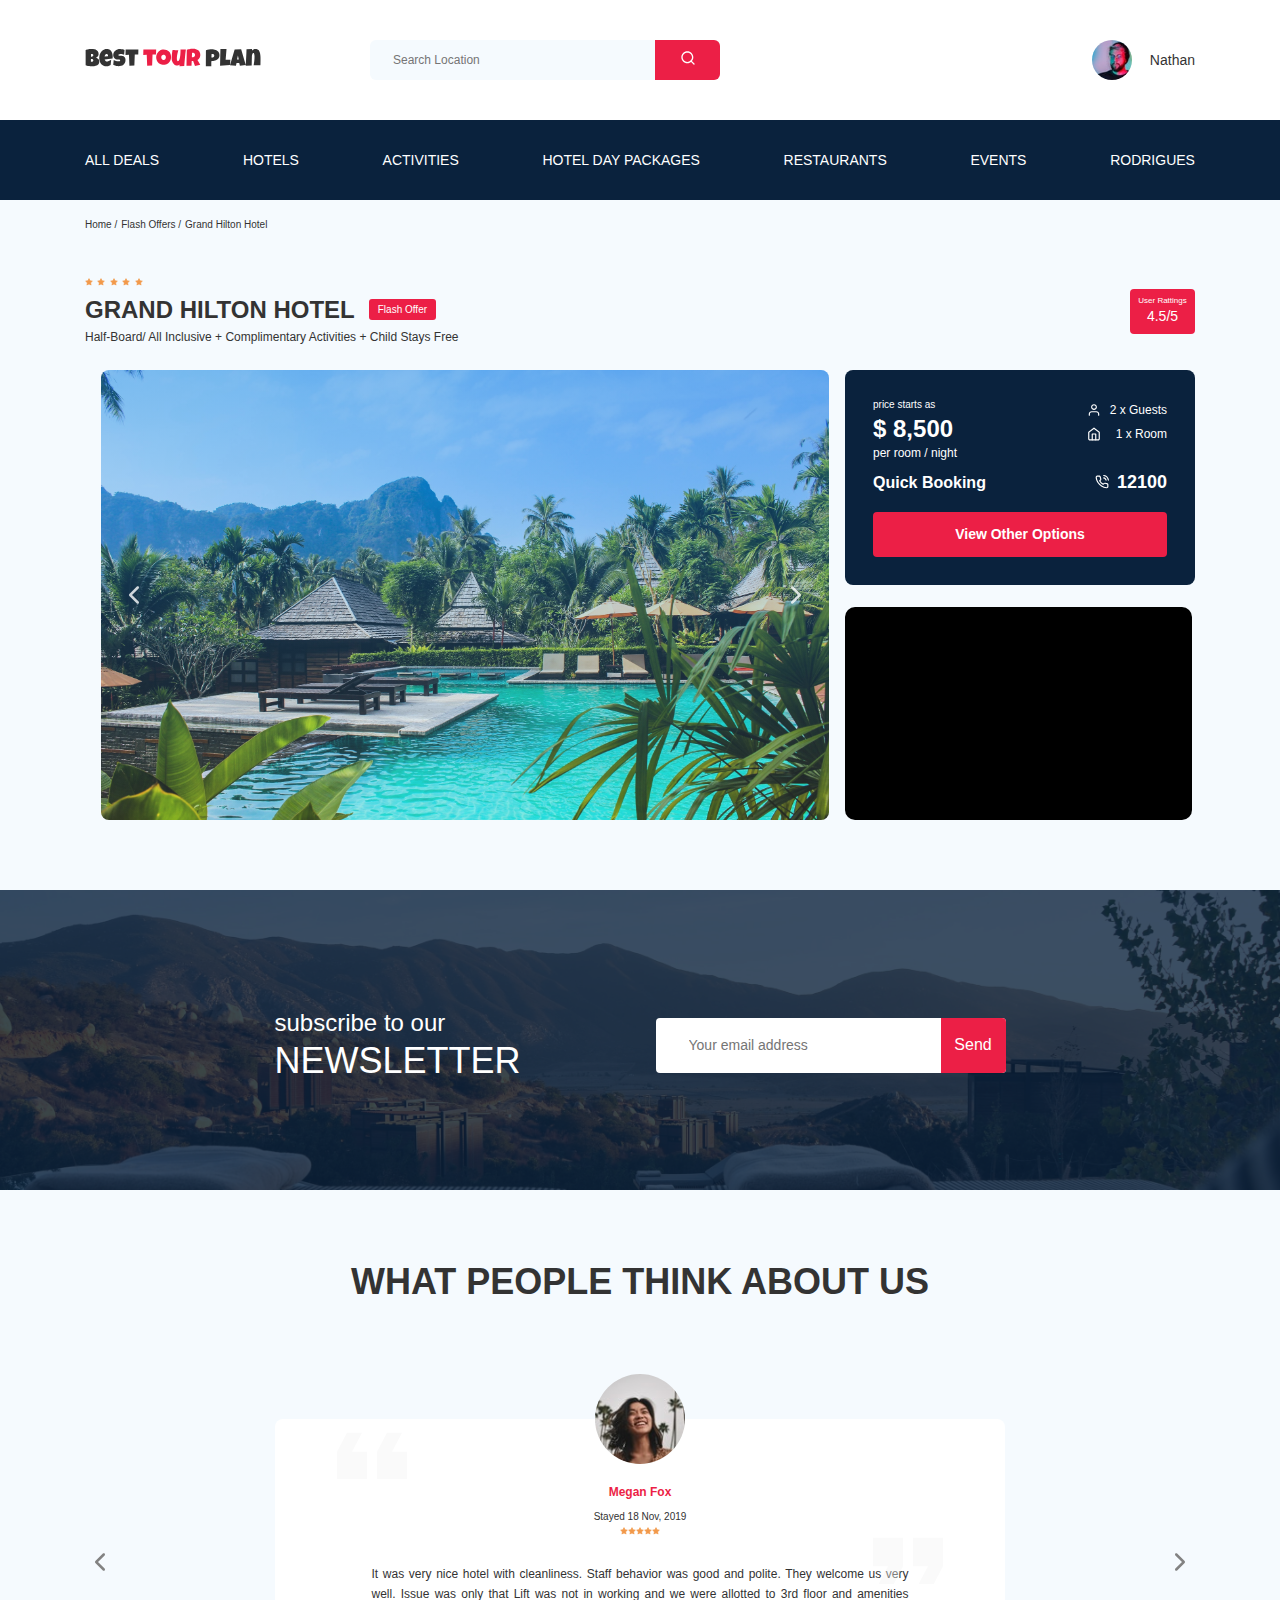
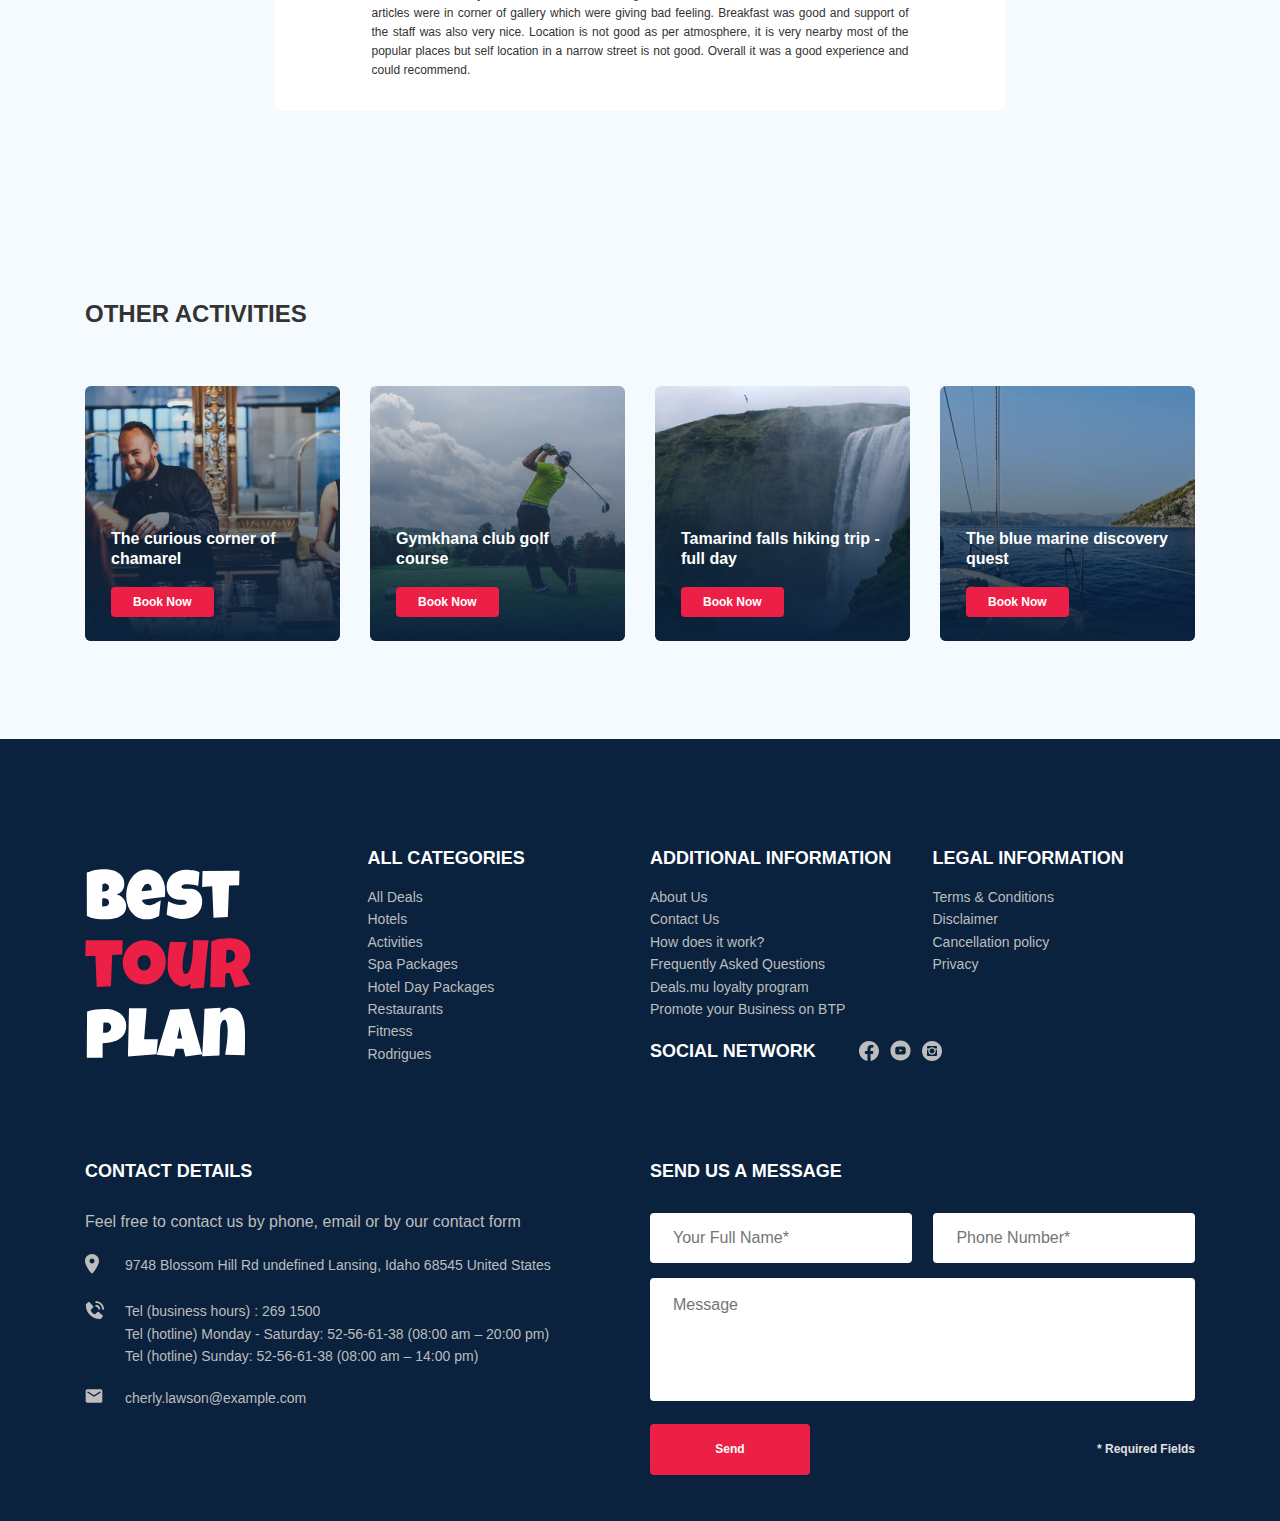
==== commit 51de12ef: "create:added footer section" ====
--- a/index.html
+++ b/index.html
@@ -447,6 +447,183 @@
       </div>
       <!-- container -->
     </section>
+    <!-- Footer -->
+    <footer class="footer">
+      <div class="container">
+        <div class="footer-wrapper">
+          <img
+            src="img/vertical-logo.svg"
+            alt="Logo: Dest Tour Plan"
+            class="logo footer__logo"
+          />
+          <div class="footer__list footer__categories">
+            <h3 class="footer__title">ALL CATEGORIES</h3>
+            <ul class="footer__ul">
+              <li class="footer__item">
+                <a href="#" class="footer__link">All Deals </a>
+              </li>
+              <li class="footer__item">
+                <a href="#" class="footer__link">Hotels</a>
+              </li>
+              <li class="footer__item">
+                <a href="#" class="footer__link">Activities</a>
+              </li>
+              <li class="footer__item">
+                <a href="#" class="footer__link">Spa Packages </a>
+              </li>
+              <li class="footer__item">
+                <a href="#" class="footer__link">Hotel Day Packages </a>
+              </li>
+              <li class="footer__item">
+                <a href="#" class="footer__link">Restaurants</a>
+              </li>
+              <li class="footer__item">
+                <a href="#" class="footer__link">Fitness</a>
+              </li>
+              <li class="footer__item">
+                <a href="#" class="footer__link">Rodrigues</a>
+              </li>
+            </ul>
+          </div>
+          <!-- footer__list -->
+          <div class="footer__list footer__additional">
+            <h3 class="footer__title">ADDITIONAL INFORMATION</h3>
+            <ul class="footer__ul">
+              <li class="footer__item">
+                <a href="#" class="footer__link">About Us </a>
+              </li>
+              <li class="footer__item">
+                <a href="#" class="footer__link">Contact Us </a>
+              </li>
+              <li class="footer__item">
+                <a href="#" class="footer__link">How does it work? </a>
+              </li>
+              <li class="footer__item">
+                <a href="#" class="footer__link">Frequently Asked Questions</a>
+              </li>
+              <li class="footer__item">
+                <a href="#" class="footer__link">Deals.mu loyalty program </a>
+              </li>
+              <li class="footer__item">
+                <a href="#" class="footer__link"
+                  >Promote your Business on BTP</a
+                >
+              </li>
+            </ul>
+          </div>
+          <!-- footer__list -->
+          <div class="footer__social-network">
+            <h3 class="footer__title footer__title--inline">Social Network</h3>
+            <div class="footer__social-links">
+              <a href="#" class="footer__link"
+                ><img
+                  src="img/facebook.svg"
+                  alt="icon: facebook"
+                  class="footer__icon"
+              /></a>
+              <a href="#" class="footer__link"
+                ><img
+                  src="img/youtube.svg"
+                  alt="icon: youtube"
+                  class="footer__icon"
+              /></a>
+              <a href="#" class="footer__link"
+                ><img
+                  src="img/instagram.svg"
+                  alt="icon: instagram"
+                  class="footer__icon"
+              /></a>
+            </div>
+            <!-- footer__social-links -->
+          </div>
+          <!-- footer__social-network -->
+          <div class="footer__list footer__legal">
+            <h3 class="footer__title">LEGAL INFORMATION</h3>
+            <ul class="footer__ul">
+              <li class="footer__item">
+                <a href="#" class="footer__link">Terms & Conditions </a>
+              </li>
+              <li class="footer__item">
+                <a href="#" class="footer__link">Disclaimer</a>
+              </li>
+              <li class="footer__item">
+                <a href="#" class="footer__link">Cancellation policy </a>
+              </li>
+              <li class="footer__item">
+                <a href="#" class="footer__link">Privacy</a>
+              </li>
+            </ul>
+          </div>
+          <!-- footer__list -->
+          <div class="footer__contact-details">
+            <h3 class="footer__title footer__title--mb-3">Contact Details</h3>
+            <p class="footer__text">
+              Feel free to contact us by phone, email or by our contact form
+            </p>
+            <ul class="footer__ul">
+              <li class="footer__item footer__item--mb-2">
+                <div class="footer__icon-wrapper">
+                  <img
+                    class="footer__icon"
+                    src="img/map-marker.svg"
+                    alt="icon: map marker"
+                  />
+                </div>
+                9748 Blossom Hill Rd undefined Lansing, Idaho 68545 United
+                States
+              </li>
+              <li class="footer__item footer__item--mb-2">
+                <div class="footer__icon-wrapper">
+                  <img
+                    class="footer__icon"
+                    src="img/contact-phone-call.svg"
+                    alt="icon: contact phone call"
+                  />
+                </div>
+                Tel (business hours) : 269 1500 <br />
+                Tel (hotline) Monday - Saturday: 52-56-61-38 (08:00 am – 20:00
+                pm) <br />
+                Tel (hotline) Sunday: 52-56-61-38 (08:00 am – 14:00 pm)
+              </li>
+              <li class="footer__item footer__item--mb-2">
+                <div class="footer__icon-wrapper">
+                  <img
+                    class="footer__icon"
+                    src="img/email.svg"
+                    alt="icon: email"
+                  />
+                </div>
+                cherly.lawson@example.com
+              </li>
+            </ul>
+          </div>
+          <!-- footer__contact-details -->
+          <div class="footer__contact-form">
+            <h3 class="footer__title footer__title--mb-3">Send us a message</h3>
+            <form action="#" class="footer__form">
+              <input
+                type="text"
+                class="input footer__input"
+                placeholder="Your Full Name*"
+              />
+              <input
+                type="text"
+                class="input footer__input"
+                placeholder="Phone Number*"
+              />
+              <textarea
+                class="footer__message"
+                placeholder="Message"
+              ></textarea>
+              <button class="button footer__button">Send</button>
+              <span class="footer__info">* Required Fields</span>
+            </form>
+          </div>
+        </div>
+        <!-- /.footer-wrapper -->
+      </div>
+      <!-- /.container -->
+    </footer>
     <script src="js/swiper-bundle.min.js"></script>
     <script src="js/main.js"></script>
   </body>
--- a/css/style.css
+++ b/css/style.css
@@ -172,7 +172,8 @@
  * 1. Show the overflow in Edge.
  */
 button,
-input { /* 1 */
+input {
+  /* 1 */
   overflow: visible;
 }
 
@@ -181,7 +182,8 @@
  * 1. Remove the inheritance of text transform in Firefox.
  */
 button,
-select { /* 1 */
+select {
+  /* 1 */
   text-transform: none;
 }
 
@@ -193,6 +195,8 @@
 [type=reset],
 [type=submit] {
   -webkit-appearance: button;
+     -moz-appearance: button;
+          appearance: button;
 }
 
 /**
@@ -275,7 +279,9 @@
  * 2. Correct the outline style in Safari.
  */
 [type=search] {
-  -webkit-appearance: textfield; /* 1 */
+  -webkit-appearance: textfield;
+     -moz-appearance: textfield;
+          appearance: textfield; /* 1 */
   outline-offset: -2px; /* 2 */
 }
 
@@ -900,6 +906,133 @@
   cursor: pointer;
 }
 
+.footer {
+  background-color: #0A223D;
+  color: #fff;
+  padding-top: 108px;
+  padding-bottom: 46px;
+}
+.footer-wrapper {
+  display: grid;
+  grid-template-columns: repeat(4, minmax(min-content, 1fr));
+  grid-gap: 20px;
+  grid-auto-rows: minmax(40px, min-content);
+}
+.footer__logo {
+  width: 166px;
+  grid-row: 1/3;
+  align-self: stretch;
+}
+.footer__categories {
+  grid-row: 1/4;
+}
+.footer__social-links {
+  display: flex;
+  align-items: center;
+  min-width: 83px;
+  justify-content: space-between;
+}
+.footer__social-network {
+  display: flex;
+  align-items: start;
+  grid-row: 2/4;
+  grid-column: span 2;
+}
+.footer__contact-details {
+  grid-column: span 2;
+}
+.footer__contact-form {
+  grid-column: span 2;
+}
+.footer__form {
+  display: flex;
+  align-items: center;
+  justify-content: space-between;
+  flex-wrap: wrap;
+}
+.footer__ul {
+  padding: 0;
+  margin: 0;
+  list-style: none;
+}
+.footer__title {
+  font-style: normal;
+  font-weight: bold;
+  font-size: 18px;
+  line-height: 23px;
+  margin: 0 0 16px 0;
+  text-transform: uppercase;
+}
+.footer__title--inline {
+  margin: 0 43px 0 0;
+}
+.footer__title--mb-3 {
+  margin-bottom: 30px;
+}
+.footer__item {
+  display: flex;
+  align-items: flex-startstart;
+  font-style: normal;
+  font-weight: normal;
+  font-size: 14px;
+  line-height: 160%;
+  color: #BDBDBD;
+}
+.footer__item--mb-2 {
+  margin-bottom: 20px;
+}
+.footer__icon-wrapper {
+  min-width: 40px;
+}
+.footer__text {
+  color: #BDBDBD;
+  margin-bottom: 22px;
+}
+.footer__link {
+  text-decoration: none;
+  color: inherit;
+}
+.footer__input {
+  background-color: #fff;
+  border-radius: 4px;
+  border: none;
+  padding: 0 23px;
+  height: 50px;
+  margin-bottom: 15px;
+  flex-basis: 48%;
+}
+.footer__message {
+  width: 539px;
+  height: 123px;
+  background-color: #fff;
+  border-radius: 4px;
+  padding: 18px 23px;
+  border: none;
+  flex-basis: 100%;
+  margin-bottom: 23px;
+  resize: none;
+}
+.footer__button {
+  min-width: 160px;
+  min-height: 50px;
+  padding: 18px;
+  font-style: normal;
+  font-weight: bold;
+  font-size: 12px;
+  line-height: 15px;
+  color: #fff;
+  background-color: #EC1F46;
+  border: none;
+  border-radius: 4px;
+}
+.footer__info {
+  font-style: normal;
+  font-weight: bold;
+  font-size: 12px;
+  line-height: 15px;
+  color: #E0E0E0;
+}
+
 @media (max-width: 1200px) {
   .container {
     max-width: 960px;
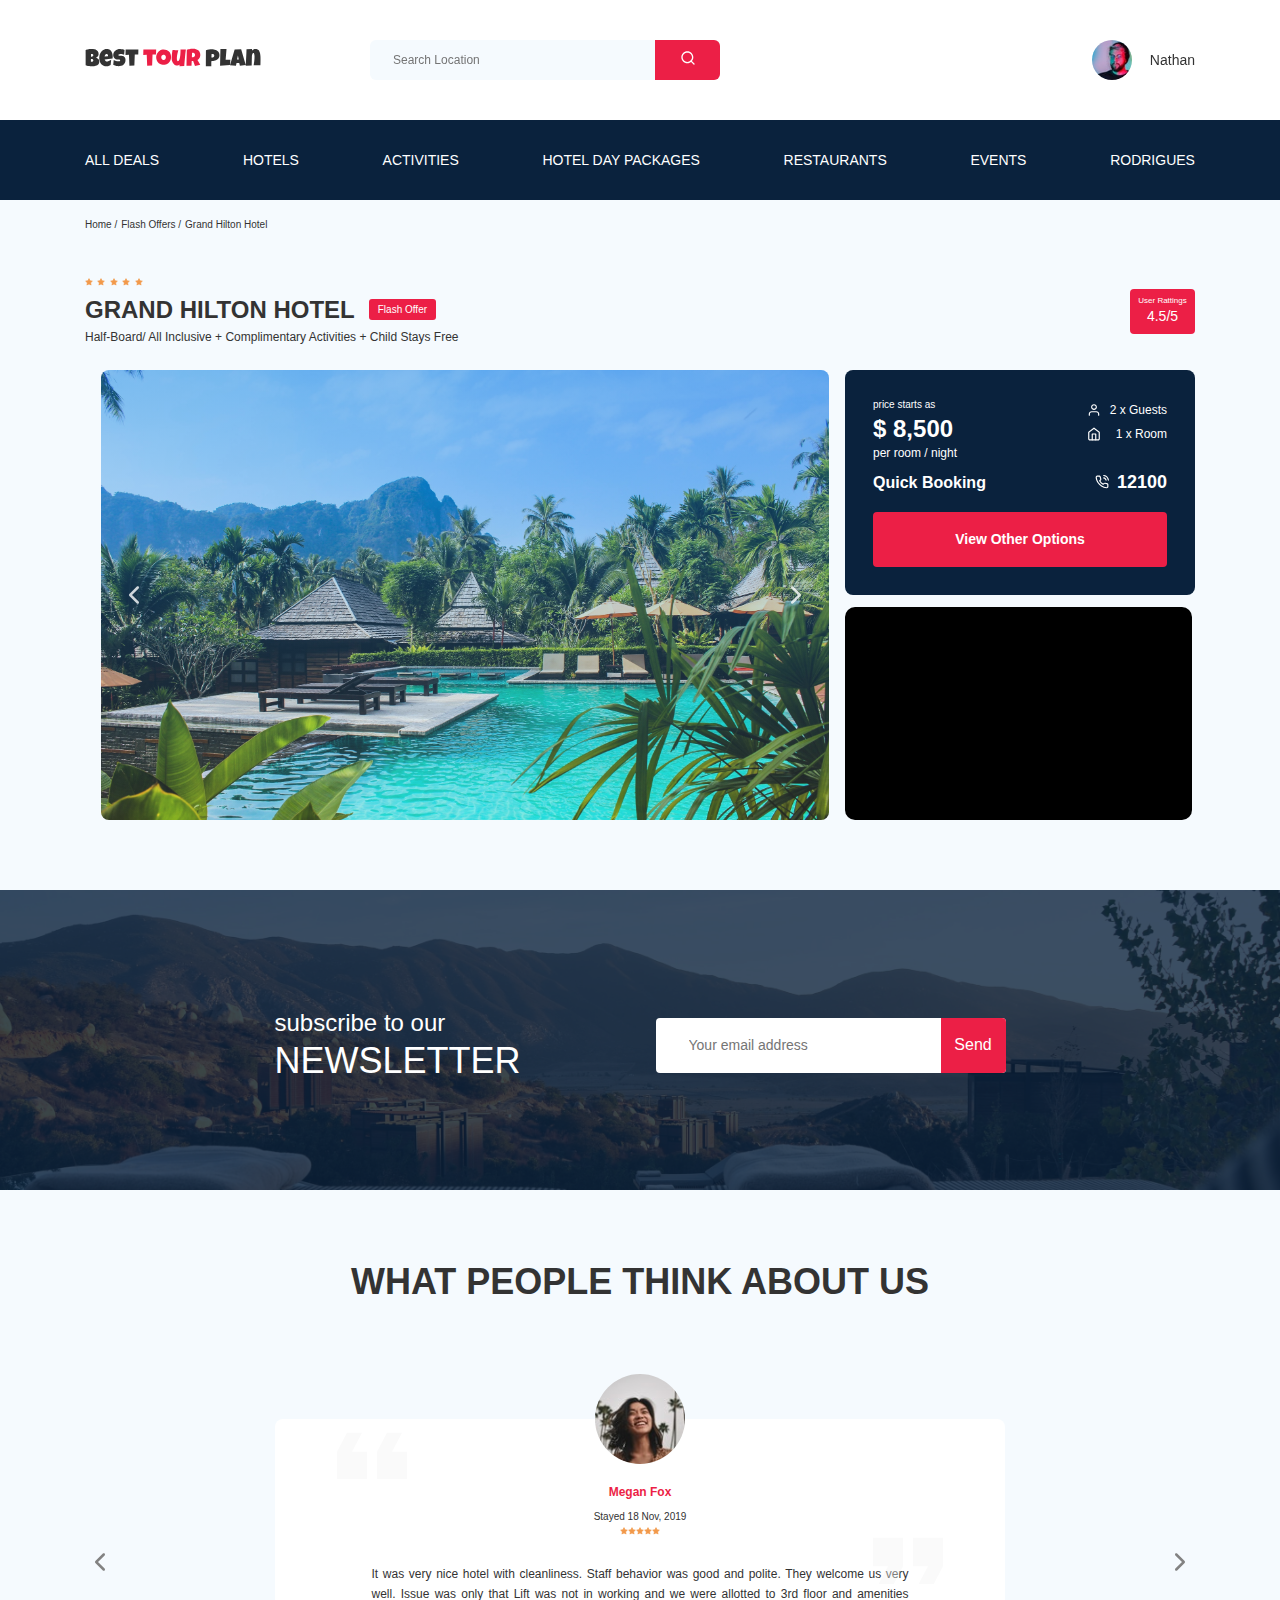
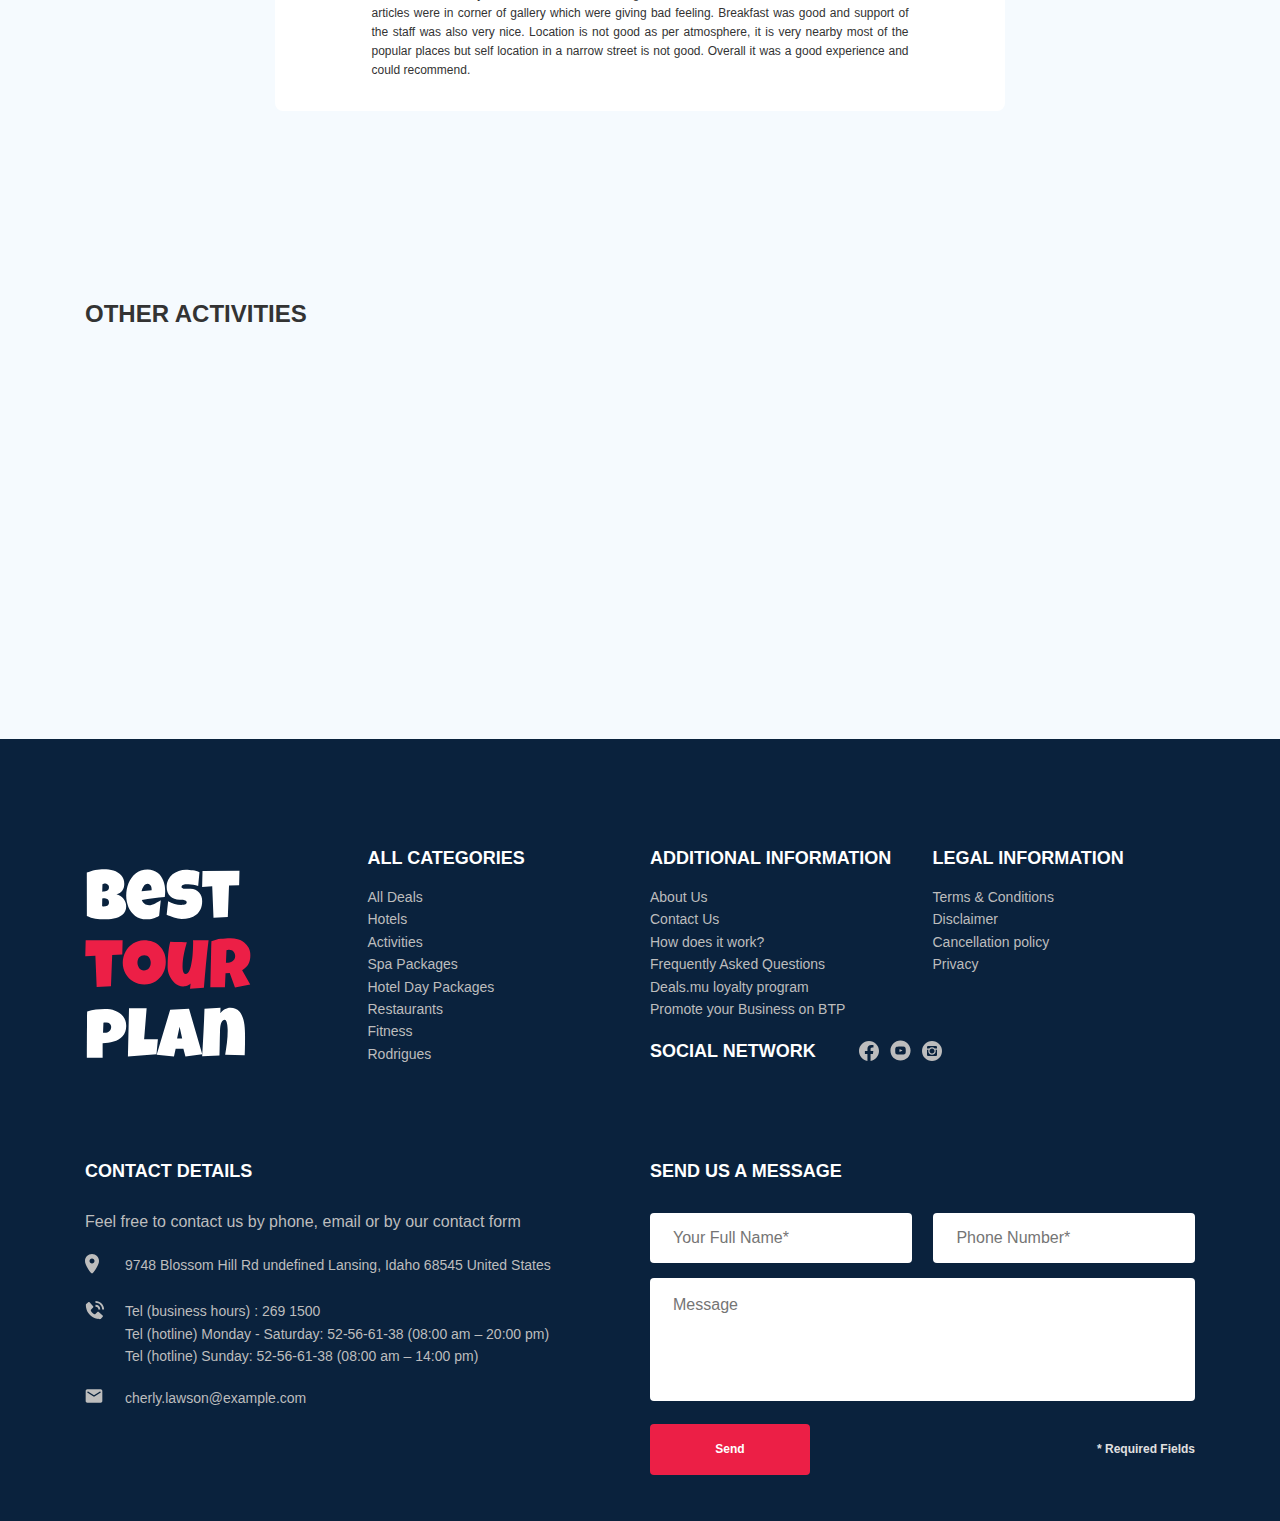
==== commit fa8047d3: "create: form php" ====
--- a/index.html
+++ b/index.html
@@ -1,630 +1,692 @@
 <!DOCTYPE html>
 <html lang="en">
-  <head>
+<head>
     <meta charset="UTF-8" />
     <meta name="viewport" content="width=device-width, initial-scale=1.0" />
     <title>Best Tour Plan - Hotel Booking</title>
     <link rel="preconnect" href="https://fonts.gstatic.com" crossorigin />
     <link
-      href="https://fonts.googleapis.com/css2?family=Mulish:wght@400;700&family=Nunito:wght@400;700;800&display=swap"
-      rel="stylesheet"
-    />
+        href="https://fonts.googleapis.com/css2?family=Mulish:wght@400;700&family=Nunito:wght@400;700;800&display=swap"
+        rel="stylesheet" />
     <link rel="stylesheet" href="css/swiper-bundle.min.css" />
+    <link rel="stylesheet" href="css/aos.css" />
     <link rel="stylesheet" href="css/style.css" />
-  </head>
-  <body>
+</head>
+<body>
     <!-- Header -->
-    <header class="navbar">
-      <div class="container">
-        <div class="navbar-top">
-          <a href="#" class="logo">
-            <img
-              src="img/horizontal-logo.svg"
-              alt="Logo: Best Tour Plan"
-              class="logo__image"
-            />
-          </a>
-
-          <!-- Search -->
-          <form action="#" class="search navbar__search">
-            <input
-              type="text"
-              class="search__input"
-              placeholder="Search Location"
-            />
-
-            <!-- Button Search -->
-            <button class="search__button">
-              <img src="img/search.svg" alt="Icon: search" />
-            </button>
-          </form>
-
-          <!-- User -->
-          <a href="#" class="user navbar__user">
-            <img
-              src="img/user-avatar.jpg"
-              alt="Avatar: Nathan"
-              class="user__avatar"
-            />
-            <span class="user__name">Nathan</span>
-          </a>
-          <!-- /.user -->
-          <button class="menu-button navbar-top__menu-button">
-            <span class="menu-button__line"></span>
-            <span class="menu-button__line"></span>
-            <span class="menu-button__line"></span>
-          </button>
-        </div>
-        <!-- /.navbar-top -->
-
-        <!-- Navvigation -->
-      </div>
-      <!-- /.container -->
-      <div class="navbar-bottom">
+    <header class="navbar navbar__mobile--fixed">
         <div class="container">
-          <ul class="navbar-menu">
-            <li class="navbar-menu__item">
-              <a href="#" class="navbar-menu__link">All Deals</a>
-            </li>
-            <li class="navbar-menu__item">
-              <a href="#" class="navbar-menu__link">Hotels</a>
-            </li>
-            <li class="navbar-menu__item">
-              <a href="#" class="navbar-menu__link">Activities</a>
-            </li>
-            <li class="navbar-menu__item">
-              <a href="#" class="navbar-menu__link">Hotel Day Packages</a>
-            </li>
-            <li class="navbar-menu__item">
-              <a href="#" class="navbar-menu__link">Restaurants</a>
-            </li>
-            <li class="navbar-menu__item">
-              <a href="#" class="navbar-menu__link">Events</a>
-            </li>
-            <li class="navbar-menu__item">
-              <a href="#" class="navbar-menu__link">Rodrigues</a>
-            </li>
-          </ul>
-          <!-- /.navbar-menu -->
+            <div class="navbar-top">
+                <a href="#" class="logo" data-aos="fade-right"
+                    data-aos-delay="100">
+                    <img src="img/horizontal-logo.svg"
+                        alt="Logo: Best Tour Plan" class="logo__image" />
+                </a>
+                <!-- Search -->
+                <form data-aos="fade-up" data-aos-delay="200" action="#"
+                    class="search navbar__search navbar__search--mobile--hidden">
+                    <input type="text" class="search__input"
+                        placeholder="Search Location" />
+                    <!-- Button Search -->
+                    <button class="search__button">
+                        <img src="img/search.svg" alt="Icon: search" />
+                    </button>
+                </form>
+                <!-- User -->
+                <a data-aos="fade-left" data-aos-delay="300" href="#"
+                    class="user navbar__user navbar__user--mobile--hidden">
+                    <img src="img/user-avatar.jpg" alt="Avatar: Nathan"
+                        class="user__avatar" />
+                    <span class="user__name">Nathan</span>
+                </a>
+                <!-- /.user -->
+                <button class="menu-button navbar-top__menu-button">
+                    <span class="menu-button__line"></span>
+                    <span class="menu-button__line"></span>
+                    <span class="menu-button__line"></span>
+                </button>
+            </div>
+            <!-- /.navbar-top -->
+            <!-- Navvigation -->
         </div>
         <!-- /.container -->
-      </div>
-      <!-- /.navbar-bottom -->
+        <div class="navbar-bottom">
+            <div class="container">
+                <ul class="navbar-menu">
+                    <li
+                        class="navbar-menu__item navbar-menu__item--mobile--visible">
+                        <!-- User -->
+                        <a href="#"
+                            class="user navbar__user navbar__user--mobile--visible">
+                            <img src="img/user-avatar.jpg" alt="Avatar: Nathan"
+                                class="user__avatar" />
+                            <span
+                                class="user__name user__name--light">Nathan</span>
+                        </a>
+                        <!-- /.user -->
+                    </li>
+                    <li
+                        class="navbar-menu__item navbar-menu__item--mobile--visible">
+                        <!-- Search -->
+                        <form action="#"
+                            class="search navbar__search navbar__search--mobile--visible">
+                            <input type="text" class="search__input"
+                                placeholder="Search Location" />
+                            <!-- Button Search -->
+                            <button class="search__button">
+                                <img src="img/search.svg" alt="Icon: search" />
+                            </button>
+                        </form>
+                    </li>
+                    <li class="navbar-menu__item">
+                        <a href="#" class="navbar-menu__link">All Deals</a>
+                    </li>
+                    <li class="navbar-menu__item">
+                        <a href="#" class="navbar-menu__link">Hotels</a>
+                    </li>
+                    <li class="navbar-menu__item">
+                        <a href="#" class="navbar-menu__link">Activities</a>
+                    </li>
+                    <li class="navbar-menu__item">
+                        <a href="#" class="navbar-menu__link">Hotel Day
+                            Packages</a>
+                    </li>
+                    <li class="navbar-menu__item">
+                        <a href="#" class="navbar-menu__link">Restaurants</a>
+                    </li>
+                    <li class="navbar-menu__item">
+                        <a href="#" class="navbar-menu__link">Events</a>
+                    </li>
+                    <li class="navbar-menu__item">
+                        <a href="#" class="navbar-menu__link">Rodrigues</a>
+                    </li>
+                </ul>
+                <!-- /.navbar-menu -->
+            </div>
+            <!-- /.container -->
+        </div>
+        <!-- /.navbar-bottom -->
     </header>
-
     <!-- Breadcrumb -->
     <nav class="breadcrumb">
-      <div class="container">
-        <ul class="breadcrumb-list">
-          <li class="breadcrumb-list__item">
-            <a href="" class="breadcrumb-list__link">Home</a>
-          </li>
-          <li class="breadcrumb-list__item">
-            <a href="" class="breadcrumb-list__link">Flash Offers </a>
-          </li>
-          <li class="breadcrumb-list__item">Grand Hilton Hotel</li>
-        </ul>
-      </div>
-      <!-- /.container -->
+        <div class="container">
+            <ul class="breadcrumb-list">
+                <li class="breadcrumb-list__item">
+                    <a href="" class="breadcrumb-list__link">Home</a>
+                </li>
+                <li class="breadcrumb-list__item">
+                    <a href="" class="breadcrumb-list__link">Flash Offers </a>
+                </li>
+                <li class="breadcrumb-list__item">Grand Hilton Hotel</li>
+            </ul>
+        </div>
+        <!-- /.container -->
     </nav>
     <!-- /.breadcrumb -->
-
     <!-- Hotel -->
     <section class="hotel">
-      <div class="container">
-        <div class="hotel-info">
-          <div class="hotel-info__text">
-            <div class="hotel-wrapper">
-              <div class="stars">
-                <img src="img/star.svg" alt="Star" />
-                <img src="img/star.svg" alt="Star" />
-                <img src="img/star.svg" alt="Star" />
-                <img src="img/star.svg" alt="Star" />
-                <img src="img/star.svg" alt="Star" />
-              </div>
-              <h1 class="hotel-name hotel-info__name">GRAND HILTON HOTEL</h1>
-              <span class="offer hotel-info__offer">Flash Offer</span>
+        <div class="container">
+            <div class="hotel-info">
+                <div class="hotel-info__text">
+                    <div class="hotel-wrapper">
+                        <div class="stars">
+                            <img src="img/star.svg" alt="Star" />
+                            <img src="img/star.svg" alt="Star" />
+                            <img src="img/star.svg" alt="Star" />
+                            <img src="img/star.svg" alt="Star" />
+                            <img src="img/star.svg" alt="Star" />
+                        </div>
+                        <h1 class="hotel-name hotel-info__name">GRAND HILTON
+                            HOTEL</h1>
+                        <span class="offer hotel-info__offer">Flash Offer</span>
+                    </div>
+                    <p class="hotel-description hotel-info__description">
+                        Half-Board/ All Inclusive + Complimentary Activities +
+                        Child Stays
+                        Free
+                    </p>
+                </div>
+                <!-- /.hotel-info__text -->
+                <div data-toggle="modal" data-href="#rating-modal"
+                    class="rating hotel-info__rating">
+                    <span class="rating__text">User Rattings</span>
+                    <span class="rating__counter">4.5/5</span>
+                </div>
+                <!-- /.hotel-info__rating -->
             </div>
-            <p class="hotel-description hotel-info__description">
-              Half-Board/ All Inclusive + Complimentary Activities + Child Stays
-              Free
-            </p>
-          </div>
-          <!-- /.hotel-info__text -->
-          <div class="rating hotel-info__rating">
-            <span class="rating__text">User Rattings</span>
-            <span class="rating__counter">4.5/5</span>
-          </div>
-          <!-- /.hotel-info__rating -->
-        </div>
-        <!-- /.hotel-info -->
-        <div class="hotel-grid">
-          <!-- Slider -->
-
-          <!-- Slider main container -->
-          <div class="swiper-container hotel-slider hotel__slider">
-            <!-- Additional required wrapper -->
-            <div class="swiper-wrapper">
-              <!-- Slides -->
-              <div class="swiper-slide hotel-slider__item">
-                <img class="hotel-slider__image" src="img/slide.jpg" alt="" />
-              </div>
-              <div class="swiper-slide hotel-slider__item">
-                <img class="hotel-slider__image" src="img/slide-2.jpg" alt="" />
-              </div>
-              <div class="swiper-slide hotel-slider__item">
-                <img class="hotel-slider__image" src="img/slide-3.jpg" alt="" />
-              </div>
-              <div class="swiper-slide hotel-slider__item">
-                <img class="hotel-slider__image" src="img/slide-4.jpg" alt="" />
-              </div>
-              <div class="swiper-slide hotel-slider__item">
-                <img class="hotel-slider__image" src="img/slide-5.jpg" alt="" />
-              </div>
+            <!-- /.hotel-info -->
+            <div class="hotel-grid">
+                <!-- Slider -->
+                <!-- Slider main container -->
+                <div class="swiper-container hotel-slider hotel__slider">
+                    <!-- Additional required wrapper -->
+                    <div class="swiper-wrapper">
+                        <!-- Slides -->
+                        <div class="swiper-slide hotel-slider__item">
+                            <img class="hotel-slider__image" src="img/slide.jpg"
+                                alt="" />
+                        </div>
+                        <div class="swiper-slide hotel-slider__item">
+                            <img class="hotel-slider__image"
+                                src="img/slide-2.jpg" alt="" />
+                        </div>
+                        <div class="swiper-slide hotel-slider__item">
+                            <img class="hotel-slider__image"
+                                src="img/slide-3.jpg" alt="" />
+                        </div>
+                        <div class="swiper-slide hotel-slider__item">
+                            <img class="hotel-slider__image"
+                                src="img/slide-4.jpg" alt="" />
+                        </div>
+                        <div class="swiper-slide hotel-slider__item">
+                            <img class="hotel-slider__image"
+                                src="img/slide-5.jpg" alt="" />
+                        </div>
+                    </div>
+                    <!-- If we need navigation buttons -->
+                    <button
+                        class="hotel-slider__button hotel-slider__button--prev"></button>
+                    <button
+                        class="hotel-slider__button hotel-slider__button--next"></button>
+                </div>
+                <!-- swiper-container -->
+                <!-- Booking -->
+                <div class="hotel-right">
+                    <div class="booking">
+                        <div class="booking__info">
+                            <div class="booking__price">
+                                <span class="booking__start">price starts
+                                    as</span>
+                                <strong class="booking__pricetag">$
+                                    8,500</strong>
+                                <span class="booking__per-room">per room /
+                                    night</span>
+                            </div>
+                            <!-- /.booking__price -->
+                            <div class="booking__room">
+                                <div class="booking__text">
+                                    <img src="img/user.svg" alt="Icon: user"
+                                        class="booking__icon" />
+                                    <span class="booking__description">2 x
+                                        Guests</span>
+                                </div>
+                                <div class="booking__text">
+                                    <img src="img/home.svg" alt="Icon: home"
+                                        class="booking__icon" />
+                                    <span class="booking__description">1 x
+                                        Room</span>
+                                </div>
+                            </div>
+                            <!-- /.booking__room -->
+                        </div>
+                        <!-- /.booking__info -->
+                        <div class="booking__call-center">
+                            <span class="booking__heading">Quick Booking</span>
+                            <a class="booking__number" href="tel:12100">
+                                <img src="img/phone-call.svg"
+                                    alt="Icon: phone" />
+                                <span class="booking__num">12100</span>
+                            </a>
+                        </div>
+                        <!-- /.  booking__call-center -->
+                        <button data-toggle="modal" data-href="#booking-modal"
+                            class="button booking__button">
+                            View Other Options
+                        </button>
+                    </div>
+                    <!-- /.booking -->
+                    <!-- Map -->
+                    <div class="map">
+                        <iframe
+                            src="https://www.google.com/maps/embed?pb=!1m18!1m12!1m3!1d2009.1903113256567!2d30.35634207786106!3d59.76290497623914!2m3!1f0!2f0!3f0!3m2!1i1024!2i768!4f13.1!3m3!1m2!1s0x469624750f191421%3A0x30b06289835d305e!2z0KXQuNC70YLQvtC9INCh0LDQvdC60YIt0J_QtdGC0LXRgNCx0YPRgNCzINCt0LrRgdC_0L7RhNC-0YDRg9C8!5e0!3m2!1sru!2sru!4v1689324100149!5m2!1sru!2sru"
+                            width="100%" height="213__img" style="border: 0"
+                            allowfullscreen="" loading="lazy"
+                            referrerpolicy="no-referrer-when-downgrade"></iframe>
+                    </div>
+                    <!-- /.map -->
+                </div>
+                <!-- /.hotel-right -->
             </div>
-
-            <!-- If we need navigation buttons -->
-            <button
-              class="hotel-slider__button hotel-slider__button--prev"
-            ></button>
-            <button
-              class="hotel-slider__button hotel-slider__button--next"
-            ></button>
-          </div>
-
-          <!-- swiper-container -->
-
-          <!-- Booking -->
-          <div class="hotel-right">
-            <div class="booking">
-              <div class="booking__info">
-                <div class="booking__price">
-                  <span class="booking__start">price starts as</span>
-                  <strong class="booking__pricetag">$ 8,500</strong>
-                  <span class="booking__per-room">per room / night</span>
-                </div>
-                <!-- /.booking__price -->
-                <div class="booking__room">
-                  <div class="booking__text">
-                    <img
-                      src="img/user.svg"
-                      alt="Icon: user"
-                      class="booking__icon"
-                    />
-                    <span class="booking__description">2 x Guests</span>
-                  </div>
-
-                  <div class="booking__text">
-                    <img
-                      src="img/home.svg"
-                      alt="Icon: home"
-                      class="booking__icon"
-                    />
-                    <span class="booking__description">1 x Room</span>
-                  </div>
-                </div>
-                <!-- /.booking__room -->
-              </div>
-              <!-- /.booking__info -->
-
-              <div class="booking__call-center">
-                <span class="booking__heading">Quick Booking</span>
-                <a class="booking__number" href="tel:12100">
-                  <img src="img/phone-call.svg" alt="Icon: phone" />
-                  <span class="booking__num">12100</span>
-                </a>
-              </div>
-              <!-- /.  booking__call-center -->
-              <button class="button booking__button">View Other Options</button>
-            </div>
-            <!-- /.booking -->
-
-            <!-- Map -->
-            <div class="map">
-              <iframe
-                src="https://www.google.com/maps/embed?pb=!1m18!1m12!1m3!1d2009.1903113256567!2d30.35634207786106!3d59.76290497623914!2m3!1f0!2f0!3f0!3m2!1i1024!2i768!4f13.1!3m3!1m2!1s0x469624750f191421%3A0x30b06289835d305e!2z0KXQuNC70YLQvtC9INCh0LDQvdC60YIt0J_QtdGC0LXRgNCx0YPRgNCzINCt0LrRgdC_0L7RhNC-0YDRg9C8!5e0!3m2!1sru!2sru!4v1689324100149!5m2!1sru!2sru"
-                width="100%"
-                height="213__img"
-                style="border: 0"
-                allowfullscreen=""
-                loading="lazy"
-                referrerpolicy="no-referrer-when-downgrade"
-              ></iframe>
-            </div>
-            <!-- /.map -->
-          </div>
-          <!-- /.hotel-right -->
-        </div>
-        <!-- /.hotel-grid -->
-      </div>
-      <!-- /.container -->
+            <!-- /.hotel-grid -->
+        </div>
+        <!-- /.container -->
     </section>
     <!-- /.hotel -->
     <!-- Newsletter -->
     <section class="newsletter">
-      <div class="newsletter-wrapper">
-        <h2 class="newsletter-title newsletter__title">
-          subscribe to our
-          <span class="newsletter-title__strong">Newsletter</span>
-        </h2>
-        <!-- Subscribe search -->
-        <form action="#" class="subscribe newsletter__subscribe">
-          <input
-            type="text"
-            class="subscribe__input"
-            placeholder="Your email address"
-          />
-
-          <!-- Button subscribe -->
-          <button class="subscribe__button">Send</button>
-        </form>
-      </div>
-      <!-- /.newsletter-wrapper -->
+        <div class="newsletter-wrapper">
+            <h2 class="newsletter-title newsletter__title">
+                subscribe to our
+                <span class="newsletter-title__strong">Newsletter</span>
+            </h2>
+            <!-- Subscribe search -->
+            <form action="#" class="subscribe newsletter__subscribe">
+                <input type="text" class="subscribe__input"
+                    placeholder="Your email address" />
+                <!-- Button subscribe -->
+                <button data-toggle="modal" data-href="#booking-modal"
+                    class="subscribe__button">Send</button>
+            </form>
+        </div>
+        <!-- /.newsletter-wrapper -->
     </section>
     <!-- /.newsletter -->
-
     <!-- Reviews -->
     <section class="reviews">
-      <div class="container">
-        <h2 class="reviews__title">What people think about us</h2>
-
-        <!-- Slider -->
-        <div class="swiper-container reviews-slider">
-          <div class="swiper-wrapper">
-            <!-- Slides -->
-            <div class="swiper-slide">
-              <div class="reviews-slider__item">
-                <div class="reviews-slider__profile">
-                  <img
-                    src="img/reviews-avatar.jpg"
-                    alt="Photo: Megan Fox"
-                    class="reviews-slider__avatar"
-                  />
-                  <h3 class="reviews-slider__username">Megan Fox</h3>
-                  <span class="reviews-slider__date">Stayed 18 Nov, 2019</span>
-                  <div class="reviews-slider__rating">
-                    <img src="img/star.svg" alt="Star" />
-                    <img src="img/star.svg" alt="Star" />
-                    <img src="img/star.svg" alt="Star" />
-                    <img src="img/star.svg" alt="Star" />
-                    <img src="img/star.svg" alt="Star" />
-                  </div>
-                  <!-- reviews-slider__rating -->
-                </div>
-                <!-- reviews-slider__profile -->
-                <p class="reviews-slider__text">
-                  It was very nice hotel with cleanliness. Staff behavior was
-                  good and polite. They welcome us very well. Issue was only
-                  that Lift was not in working and we were allotted to 3rd floor
-                  and amenities articles were in corner of gallery which were
-                  giving bad feeling. Breakfast was good and support of the
-                  staff was also very nice. Location is not good as per
-                  atmosphere, it is very nearby most of the popular places but
-                  self location in a narrow street is not good. Overall it was a
-                  good experience and could recommend.
-                </p>
-              </div>
-              <!-- reviews-slider__item -->
+        <div class="container">
+            <h2 class="reviews__title">What people think about us</h2>
+            <!-- Slider -->
+            <div class="swiper-container reviews-slider">
+                <div class="swiper-wrapper">
+                    <!-- Slides -->
+                    <div class="swiper-slide">
+                        <div class="reviews-slider__item">
+                            <div class="reviews-slider__profile">
+                                <img src="img/reviews-avatar.jpg"
+                                    alt="Photo: Megan Fox"
+                                    class="reviews-slider__avatar" />
+                                <h3 class="reviews-slider__username">Megan Fox
+                                </h3>
+                                <span class="reviews-slider__date">Stayed 18
+                                    Nov, 2019</span>
+                                <div class="reviews-slider__rating">
+                                    <img src="img/star.svg" alt="Star" />
+                                    <img src="img/star.svg" alt="Star" />
+                                    <img src="img/star.svg" alt="Star" />
+                                    <img src="img/star.svg" alt="Star" />
+                                    <img src="img/star.svg" alt="Star" />
+                                </div>
+                                <!-- reviews-slider__rating -->
+                            </div>
+                            <!-- reviews-slider__profile -->
+                            <p class="reviews-slider__text">
+                                It was very nice hotel with cleanliness. Staff
+                                behavior was
+                                good and polite. They welcome us very well.
+                                Issue was only
+                                that Lift was not in working and we were
+                                allotted to 3rd floor
+                                and amenities articles were in corner of gallery
+                                which were
+                                giving bad feeling. Breakfast was good and
+                                support of the
+                                staff was also very nice. Location is not good
+                                as per
+                                atmosphere, it is very nearby most of the
+                                popular places but
+                                self location in a narrow street is not good.
+                                Overall it was a
+                                good experience and could recommend.
+                            </p>
+                        </div>
+                        <!-- reviews-slider__item -->
+                    </div>
+                    <!-- swiper-slide -->
+                    <div class="swiper-slide">
+                        <div class="reviews-slider__item">
+                            <div class="reviews-slider__profile">
+                                <img src="img/reviews-avatar-2.jpg"
+                                    alt="Photo: Jamie Lee Curtis"
+                                    class="reviews-slider__avatar" />
+                                <h3 class="reviews-slider__username">Jamie Lee
+                                    Curtis</h3>
+                                <span class="reviews-slider__date">Stayed 1 Feb,
+                                    2020</span>
+                                <div class="reviews-slider__rating">
+                                    <img src="img/star.svg" alt="Star" />
+                                    <img src="img/star.svg" alt="Star" />
+                                    <img src="img/star.svg" alt="Star" />
+                                    <img src="img/star.svg" alt="Star" />
+                                    <img src="img/star.svg" alt="Star" />
+                                </div>
+                                <!-- reviews-slider__rating -->
+                            </div>
+                            <!-- reviews-slider__profile -->
+                            <p class="reviews-slider__text">
+                                Lorem ipsum dolor sit amet consectetur
+                                adipisicing elit. Ut
+                                maxime, unde quis pariatur possimus aspernatur
+                                recusandae quae
+                                eveniet quisquam, nihil, eaque modi iste!
+                                Necessitatibus
+                                repudiandae sunt eum obcaecati itaque ut.
+                            </p>
+                        </div>
+                        <!-- reviews-slider__item -->
+                    </div>
+                    <!-- swiper-slide -->
+                    <div class="swiper-slide">
+                        <div class="reviews-slider__item">
+                            <div class="reviews-slider__profile">
+                                <img src="img/reviews-avatar-3.jpg"
+                                    alt="Photo: Lindsay Dee Lohan"
+                                    class="reviews-slider__avatar" />
+                                <h3 class="reviews-slider__username">Lindsay Dee
+                                    Lohan</h3>
+                                <span class="reviews-slider__date">Stayed 8 Dec,
+                                    2023</span>
+                                <div class="reviews-slider__rating">
+                                    <img src="img/star.svg" alt="Star" />
+                                    <img src="img/star.svg" alt="Star" />
+                                    <img src="img/star.svg" alt="Star" />
+                                    <img src="img/star.svg" alt="Star" />
+                                    <img src="img/star.svg" alt="Star" />
+                                </div>
+                                <!-- reviews-slider__rating -->
+                            </div>
+                            <!-- reviews-slider__profile -->
+                            <p class="reviews-slider__text">
+                                Lorem ipsum dolor sit, amet consectetur
+                                adipisicing elit. Aut
+                                facere sequi, beatae temporibus saepe ut? Vitae
+                                blanditiis
+                                praesentium vel assumenda distinctio nihil dolor
+                                mollitia in
+                                nulla omnis incidunt, quod beatae sint eaque.
+                                Nesciunt, at
+                                architecto harum vero adipisci saepe, totam esse
+                                dolor aut
+                                dicta a officia ab delectus quisquam minus,
+                                omnis tenetur
+                                neque praesentium placeat nobis. Animi optio
+                                expedita
+                                repudiandae nihil ad doloribus voluptas
+                                distinctio itaque in,
+                                veniam provident tempora maxime ea eaque
+                                pariatur sed beatae!
+                                Optio repudiandae qui blanditiis animi eos
+                                corrupti
+                                consequuntur ex, perferendis laborum quasi
+                                dolorum!
+                                Voluptatibus exercitationem quia minus
+                                perspiciatis vitae
+                                cumque neque accusantium assumenda facilis!
+                            </p>
+                        </div>
+                        <!-- reviews-slider__item -->
+                    </div>
+                    <!-- swiper-slide -->
+                </div>
+                <!-- swiper-wrapper -->
+                <!-- If we need navigation buttons -->
+                <button
+                    class="reviews-slider__button reviews-slider__button--prev"></button>
+                <button
+                    class="reviews-slider__button reviews-slider__button--next"></button>
             </div>
-            <!-- swiper-slide -->
-            <div class="swiper-slide">
-              <div class="reviews-slider__item">
-                <div class="reviews-slider__profile">
-                  <img
-                    src="img/reviews-avatar-2.jpg"
-                    alt="Photo: Jamie Lee Curtis"
-                    class="reviews-slider__avatar"
-                  />
-                  <h3 class="reviews-slider__username">Jamie Lee Curtis</h3>
-                  <span class="reviews-slider__date">Stayed 1 Feb, 2020</span>
-                  <div class="reviews-slider__rating">
-                    <img src="img/star.svg" alt="Star" />
-                    <img src="img/star.svg" alt="Star" />
-                    <img src="img/star.svg" alt="Star" />
-                    <img src="img/star.svg" alt="Star" />
-                    <img src="img/star.svg" alt="Star" />
-                  </div>
-                  <!-- reviews-slider__rating -->
-                </div>
-                <!-- reviews-slider__profile -->
-                <p class="reviews-slider__text">
-                  Lorem ipsum dolor sit amet consectetur adipisicing elit. Ut
-                  maxime, unde quis pariatur possimus aspernatur recusandae quae
-                  eveniet quisquam, nihil, eaque modi iste! Necessitatibus
-                  repudiandae sunt eum obcaecati itaque ut.
-                </p>
-              </div>
-              <!-- reviews-slider__item -->
-            </div>
-            <!-- swiper-slide -->
-            <div class="swiper-slide">
-              <div class="reviews-slider__item">
-                <div class="reviews-slider__profile">
-                  <img
-                    src="img/reviews-avatar-3.jpg"
-                    alt="Photo: Lindsay Dee Lohan"
-                    class="reviews-slider__avatar"
-                  />
-                  <h3 class="reviews-slider__username">Lindsay Dee Lohan</h3>
-                  <span class="reviews-slider__date">Stayed 8 Dec, 2023</span>
-                  <div class="reviews-slider__rating">
-                    <img src="img/star.svg" alt="Star" />
-                    <img src="img/star.svg" alt="Star" />
-                    <img src="img/star.svg" alt="Star" />
-                    <img src="img/star.svg" alt="Star" />
-                    <img src="img/star.svg" alt="Star" />
-                  </div>
-                  <!-- reviews-slider__rating -->
-                </div>
-                <!-- reviews-slider__profile -->
-                <p class="reviews-slider__text">
-                  Lorem ipsum dolor sit, amet consectetur adipisicing elit. Aut
-                  facere sequi, beatae temporibus saepe ut? Vitae blanditiis
-                  praesentium vel assumenda distinctio nihil dolor mollitia in
-                  nulla omnis incidunt, quod beatae sint eaque. Nesciunt, at
-                  architecto harum vero adipisci saepe, totam esse dolor aut
-                  dicta a officia ab delectus quisquam minus, omnis tenetur
-                  neque praesentium placeat nobis. Animi optio expedita
-                  repudiandae nihil ad doloribus voluptas distinctio itaque in,
-                  veniam provident tempora maxime ea eaque pariatur sed beatae!
-                  Optio repudiandae qui blanditiis animi eos corrupti
-                  consequuntur ex, perferendis laborum quasi dolorum!
-                  Voluptatibus exercitationem quia minus perspiciatis vitae
-                  cumque neque accusantium assumenda facilis!
-                </p>
-              </div>
-              <!-- reviews-slider__item -->
-            </div>
-            <!-- swiper-slide -->
-          </div>
-          <!-- swiper-wrapper -->
-          <!-- If we need navigation buttons -->
-          <button
-            class="reviews-slider__button reviews-slider__button--prev"
-          ></button>
-          <button
-            class="reviews-slider__button reviews-slider__button--next"
-          ></button>
-        </div>
-        <!-- reviews-slider -->
-      </div>
-      <!-- /.container -->
+            <!-- reviews-slider -->
+        </div>
+        <!-- /.container -->
     </section>
     <!-- /.reviews -->
     <!-- Activities -->
     <section class="activities">
-      <div class="container">
-        <h2 class="activities__title">Other Activities</h2>
-        <div class="activities-wrapper">
-          <div class="card activities__card">
-            <img
-              src="img/activity-1.jpg"
-              alt="The curious corner 
-of chamarel"
-              class="card__image"
-            />
-            <h3 class="card__title">The curious corner of chamarel</h3>
-            <button class="card__button">Book Now</button>
-          </div>
-          <!-- card -->
-          <div class="card activities__card">
-            <img
-              src="img/activity-2.jpg"
-              alt="Gymkhana club golf
-course"
-              class="card__image"
-            />
-            <h3 class="card__title">Gymkhana club golf course</h3>
-            <button class="card__button">Book Now</button>
-          </div>
-          <!-- card -->
-          <div class="card activities__card">
-            <img
-              src="img/activity-3.jpg"
-              alt="Tamarind falls hiking
+        <div class="container">
+            <h2 class="activities__title">Other Activities</h2>
+            <div class="activities-wrapper">
+                <div class="card activities__card" data-aos="fade-right"
+                    data-aos-delay="100">
+                    <img src="img/activity-1.jpg" alt="The curious corner 
+of chamarel" class="card__image" />
+                    <h3 class="card__title">The curious corner of chamarel</h3>
+                    <button class="card__button">Book Now</button>
+                </div>
+                <!-- card -->
+                <div class="card activities__card" data-aos="fade-right"
+                    data-aos-delay="300">
+                    <img src="img/activity-2.jpg" alt="Gymkhana club golf
+course" class="card__image" />
+                    <h3 class="card__title">Gymkhana club golf course</h3>
+                    <button class="card__button">Book Now</button>
+                </div>
+                <!-- card -->
+                <div class="card activities__card" data-aos="fade-right"
+                    data-aos-delay="500">
+                    <img src="img/activity-3.jpg" alt="Tamarind falls hiking
 trip - full day
-
-"
-              class="card__image"
-            />
-            <h3 class="card__title">Tamarind falls hiking trip - full day</h3>
-            <button class="card__button">Book Now</button>
-          </div>
-          <!-- card -->
-          <div class="card activities__card">
-            <img
-              src="img/activity-4.jpg"
-              alt="The blue marine discovery
-quest"
-              class="card__image"
-            />
-            <h3 class="card__title">The blue marine discovery quest</h3>
-            <button class="card__button">Book Now</button>
-          </div>
-          <!-- card -->
-        </div>
-        <!-- activities-wrapper -->
-      </div>
-      <!-- container -->
+" class="card__image" />
+                    <h3 class="card__title">Tamarind falls hiking trip - full
+                        day</h3>
+                    <button class="card__button">Book Now</button>
+                </div>
+                <!-- card -->
+                <div class="card activities__card" data-aos="fade-right"
+                    data-aos-delay="700">
+                    <img src="img/activity-4.jpg" alt="The blue marine discovery
+quest" class="card__image" />
+                    <h3 class="card__title">The blue marine discovery quest</h3>
+                    <button class="card__button">Book Now</button>
+                </div>
+                <!-- card -->
+            </div>
+            <!-- activities-wrapper -->
+        </div>
+        <!-- container -->
     </section>
     <!-- Footer -->
     <footer class="footer">
-      <div class="container">
-        <div class="footer-wrapper">
-          <img
-            src="img/vertical-logo.svg"
-            alt="Logo: Dest Tour Plan"
-            class="logo footer__logo"
-          />
-          <div class="footer__list footer__categories">
-            <h3 class="footer__title">ALL CATEGORIES</h3>
-            <ul class="footer__ul">
-              <li class="footer__item">
-                <a href="#" class="footer__link">All Deals </a>
-              </li>
-              <li class="footer__item">
-                <a href="#" class="footer__link">Hotels</a>
-              </li>
-              <li class="footer__item">
-                <a href="#" class="footer__link">Activities</a>
-              </li>
-              <li class="footer__item">
-                <a href="#" class="footer__link">Spa Packages </a>
-              </li>
-              <li class="footer__item">
-                <a href="#" class="footer__link">Hotel Day Packages </a>
-              </li>
-              <li class="footer__item">
-                <a href="#" class="footer__link">Restaurants</a>
-              </li>
-              <li class="footer__item">
-                <a href="#" class="footer__link">Fitness</a>
-              </li>
-              <li class="footer__item">
-                <a href="#" class="footer__link">Rodrigues</a>
-              </li>
-            </ul>
-          </div>
-          <!-- footer__list -->
-          <div class="footer__list footer__additional">
-            <h3 class="footer__title">ADDITIONAL INFORMATION</h3>
-            <ul class="footer__ul">
-              <li class="footer__item">
-                <a href="#" class="footer__link">About Us </a>
-              </li>
-              <li class="footer__item">
-                <a href="#" class="footer__link">Contact Us </a>
-              </li>
-              <li class="footer__item">
-                <a href="#" class="footer__link">How does it work? </a>
-              </li>
-              <li class="footer__item">
-                <a href="#" class="footer__link">Frequently Asked Questions</a>
-              </li>
-              <li class="footer__item">
-                <a href="#" class="footer__link">Deals.mu loyalty program </a>
-              </li>
-              <li class="footer__item">
-                <a href="#" class="footer__link"
-                  >Promote your Business on BTP</a
-                >
-              </li>
-            </ul>
-          </div>
-          <!-- footer__list -->
-          <div class="footer__social-network">
-            <h3 class="footer__title footer__title--inline">Social Network</h3>
-            <div class="footer__social-links">
-              <a href="#" class="footer__link"
-                ><img
-                  src="img/facebook.svg"
-                  alt="icon: facebook"
-                  class="footer__icon"
-              /></a>
-              <a href="#" class="footer__link"
-                ><img
-                  src="img/youtube.svg"
-                  alt="icon: youtube"
-                  class="footer__icon"
-              /></a>
-              <a href="#" class="footer__link"
-                ><img
-                  src="img/instagram.svg"
-                  alt="icon: instagram"
-                  class="footer__icon"
-              /></a>
+        <div class="container">
+            <div class="footer-wrapper">
+                <img src="img/vertical-logo.svg" alt="Logo: Dest Tour Plan"
+                    class="logo footer__logo" />
+                <div class="footer__list footer__categories">
+                    <h3 class="footer__title">ALL CATEGORIES</h3>
+                    <ul class="footer__ul">
+                        <li class="footer__item">
+                            <a href="#" class="footer__link">All Deals </a>
+                        </li>
+                        <li class="footer__item">
+                            <a href="#" class="footer__link">Hotels</a>
+                        </li>
+                        <li class="footer__item">
+                            <a href="#" class="footer__link">Activities</a>
+                        </li>
+                        <li class="footer__item">
+                            <a href="#" class="footer__link">Spa Packages </a>
+                        </li>
+                        <li class="footer__item">
+                            <a href="#" class="footer__link">Hotel Day Packages
+                            </a>
+                        </li>
+                        <li class="footer__item">
+                            <a href="#" class="footer__link">Restaurants</a>
+                        </li>
+                        <li class="footer__item">
+                            <a href="#" class="footer__link">Fitness</a>
+                        </li>
+                        <li class="footer__item">
+                            <a href="#" class="footer__link">Rodrigues</a>
+                        </li>
+                    </ul>
+                </div>
+                <!-- footer__list -->
+                <div class="footer__list footer__additional">
+                    <h3 class="footer__title">ADDITIONAL INFORMATION</h3>
+                    <ul class="footer__ul">
+                        <li class="footer__item">
+                            <a href="#" class="footer__link">About Us </a>
+                        </li>
+                        <li class="footer__item">
+                            <a href="#" class="footer__link">Contact Us </a>
+                        </li>
+                        <li class="footer__item">
+                            <a href="#" class="footer__link">How does it work?
+                            </a>
+                        </li>
+                        <li class="footer__item">
+                            <a href="#" class="footer__link">Frequently Asked
+                                Questions</a>
+                        </li>
+                        <li class="footer__item">
+                            <a href="#" class="footer__link">Deals.mu loyalty
+                                program </a>
+                        </li>
+                        <li class="footer__item">
+                            <a href="#" class="footer__link">Promote your
+                                Business on BTP</a>
+                        </li>
+                    </ul>
+                </div>
+                <!-- footer__list -->
+                <div class="footer__social-network">
+                    <h3 class="footer__title footer__title--inline">Social
+                        Network</h3>
+                    <div class="footer__social-links">
+                        <a href="#" class="footer__link"><img
+                                src="img/facebook.svg" alt="icon: facebook"
+                                class="footer__icon" /></a>
+                        <a href="#" class="footer__link"><img
+                                src="img/youtube.svg" alt="icon: youtube"
+                                class="footer__icon" /></a>
+                        <a href="#" class="footer__link"><img
+                                src="img/instagram.svg" alt="icon: instagram"
+                                class="footer__icon" /></a>
+                    </div>
+                    <!-- footer__social-links -->
+                </div>
+                <!-- footer__social-network -->
+                <div class="footer__list footer__legal">
+                    <h3 class="footer__title">LEGAL INFORMATION</h3>
+                    <ul class="footer__ul">
+                        <li class="footer__item">
+                            <a href="#" class="footer__link">Terms & Conditions
+                            </a>
+                        </li>
+                        <li class="footer__item">
+                            <a href="#" class="footer__link">Disclaimer</a>
+                        </li>
+                        <li class="footer__item">
+                            <a href="#" class="footer__link">Cancellation policy
+                            </a>
+                        </li>
+                        <li class="footer__item">
+                            <a href="#" class="footer__link">Privacy</a>
+                        </li>
+                    </ul>
+                </div>
+                <!-- footer__list -->
+                <div class="footer__contact-details">
+                    <h3 class="footer__title footer__title--mb-3">Contact
+                        Details</h3>
+                    <p class="footer__text">
+                        Feel free to contact us by phone, email or by our
+                        contact form
+                    </p>
+                    <ul class="footer__ul">
+                        <li class="footer__item footer__item--mb-2">
+                            <div class="footer__icon-wrapper">
+                                <img class="footer__icon"
+                                    src="img/map-marker.svg"
+                                    alt="icon: map marker" />
+                            </div>
+                            9748 Blossom Hill Rd undefined Lansing, Idaho 68545
+                            United
+                            States
+                        </li>
+                        <li class="footer__item footer__item--mb-2">
+                            <div class="footer__icon-wrapper">
+                                <img class="footer__icon"
+                                    src="img/contact-phone-call.svg"
+                                    alt="icon: contact phone call" />
+                            </div>
+                            Tel (business hours) : 269 1500 <br />
+                            Tel (hotline) Monday - Saturday: 52-56-61-38 (08:00
+                            am – 20:00
+                            pm) <br />
+                            Tel (hotline) Sunday: 52-56-61-38 (08:00 am – 14:00
+                            pm)
+                        </li>
+                        <li class="footer__item footer__item--mb-2">
+                            <div class="footer__icon-wrapper">
+                                <img class="footer__icon" src="img/email.svg"
+                                    alt="icon: email" />
+                            </div>
+                            cherly.lawson@example.com
+                        </li>
+                    </ul>
+                </div>
+                <!-- footer__contact-details -->
+                <div class="footer__contact-form">
+                    <h3 class="footer__title footer__title--mb-3">Send us a
+                        message</h3>
+                    <form action="send.php" method="post"
+                        class="form footer__form">
+                        <div class="footer__input-group">
+                            <input type="text" class="input footer__input"
+                                placeholder="Your Full Name*" name="name"
+                                required minlength="2" />
+                        </div>
+                        <div class="footer__input-group">
+                            <input type="tel" class="input footer__input"
+                                placeholder="Phone Number*" name="phone"
+                                required />
+                        </div>
+                        <textarea class="message footer__message"
+                            placeholder="Message" name="message"></textarea>
+                        <button class="button footer__button">Send</button>
+                        <span class="footer__info">* Required Fields</span>
+                    </form>
+                </div>
             </div>
-            <!-- footer__social-links -->
-          </div>
-          <!-- footer__social-network -->
-          <div class="footer__list footer__legal">
-            <h3 class="footer__title">LEGAL INFORMATION</h3>
-            <ul class="footer__ul">
-              <li class="footer__item">
-                <a href="#" class="footer__link">Terms & Conditions </a>
-              </li>
-              <li class="footer__item">
-                <a href="#" class="footer__link">Disclaimer</a>
-              </li>
-              <li class="footer__item">
-                <a href="#" class="footer__link">Cancellation policy </a>
-              </li>
-              <li class="footer__item">
-                <a href="#" class="footer__link">Privacy</a>
-              </li>
-            </ul>
-          </div>
-          <!-- footer__list -->
-          <div class="footer__contact-details">
-            <h3 class="footer__title footer__title--mb-3">Contact Details</h3>
-            <p class="footer__text">
-              Feel free to contact us by phone, email or by our contact form
-            </p>
-            <ul class="footer__ul">
-              <li class="footer__item footer__item--mb-2">
-                <div class="footer__icon-wrapper">
-                  <img
-                    class="footer__icon"
-                    src="img/map-marker.svg"
-                    alt="icon: map marker"
-                  />
-                </div>
-                9748 Blossom Hill Rd undefined Lansing, Idaho 68545 United
-                States
-              </li>
-              <li class="footer__item footer__item--mb-2">
-                <div class="footer__icon-wrapper">
-                  <img
-                    class="footer__icon"
-                    src="img/contact-phone-call.svg"
-                    alt="icon: contact phone call"
-                  />
-                </div>
-                Tel (business hours) : 269 1500 <br />
-                Tel (hotline) Monday - Saturday: 52-56-61-38 (08:00 am – 20:00
-                pm) <br />
-                Tel (hotline) Sunday: 52-56-61-38 (08:00 am – 14:00 pm)
-              </li>
-              <li class="footer__item footer__item--mb-2">
-                <div class="footer__icon-wrapper">
-                  <img
-                    class="footer__icon"
-                    src="img/email.svg"
-                    alt="icon: email"
-                  />
-                </div>
-                cherly.lawson@example.com
-              </li>
-            </ul>
-          </div>
-          <!-- footer__contact-details -->
-          <div class="footer__contact-form">
-            <h3 class="footer__title footer__title--mb-3">Send us a message</h3>
-            <form action="#" class="footer__form">
-              <input
-                type="text"
-                class="input footer__input"
-                placeholder="Your Full Name*"
-              />
-              <input
-                type="text"
-                class="input footer__input"
-                placeholder="Phone Number*"
-              />
-              <textarea
-                class="footer__message"
-                placeholder="Message"
-              ></textarea>
-              <button class="button footer__button">Send</button>
-              <span class="footer__info">* Required Fields</span>
+            <!-- /.footer-wrapper -->
+        </div>
+        <!-- /.container -->
+    </footer>
+    <!-- Modal booking window -->
+    <div class="modal" id="booking-modal">
+        <div class="modal__overlay"></div>
+        <!-- /.modal__overlay -->
+        <div class="modal__dialog">
+            <a href="#" class="modal__close">
+                <img src="img/close.svg" alt="icon: close" />
+            </a>
+            <h3 class="modal__title modal__title--mb-3">Booking</h3>
+            <form action="send.php" method="post" class="form modal__form">
+                <input type="text" class="input modal__input"
+                    placeholder="Your Full Name*" name="name" required
+                    minlength="2" />
+                <input type="tel" class="input modal__input"
+                    placeholder="Phone Number*" name="phone" required />
+                <input type="email" class="input modal__input"
+                    placeholder="Email*" name="email" required />
+                <textarea class="message modal__message" placeholder="Message"
+                    name="message"></textarea>
+                <button class="button modal__button">Send</button>
+                <span class="modal__info">* Required Fields</span>
             </form>
-          </div>
-        </div>
-        <!-- /.footer-wrapper -->
-      </div>
-      <!-- /.container -->
-    </footer>
+        </div>
+        <!-- /.modal__dialog -->
+    </div>
+    <!-- /.modal -->
+    <!-- Modal rating window -->
+    <div class="modal" id="rating-modal">
+        <div class="modal__overlay"></div>
+        <!-- /.modal__overlay -->
+        <div class="modal__dialog">
+            <a href="#" class="modal__close">
+                <img src="img/close.svg" alt="icon: close" />
+            </a>
+            <h3 class="modal__title modal__title--mb-3">Send us a feedback</h3>
+            <form action="send.php" method="post" class="form modal__form">
+                <input type="text" class="input modal__input"
+                    placeholder="Your Full Name*" name="name" required />
+                <input type="tel" class="input modal__input"
+                    placeholder="Phone Number*" name="phone" required />
+                <input type="email" class="input modal__input"
+                    placeholder="Email*" name="email" required />
+                <textarea class="message modal__message" placeholder="Message"
+                    name="message"></textarea>
+                <button class="button modal__button">Send</button>
+                <span class="modal__info">* Required Fields</span>
+            </form>
+        </div>
+        <!-- /.modal__dialog -->
+    </div>
+    <!-- /.modal -->
+    <script src="js/code.jquery.com_jquery-3.7.0.min.js"></script>
     <script src="js/swiper-bundle.min.js"></script>
+    <script src="js/jquery.validate.min.js"></script>
+    <script src="js/aos.js"></script>
     <script src="js/main.js"></script>
-  </body>
-</html>
+</body>
+</html>--- a/css/style.css
+++ b/css/style.css
@@ -15,6 +15,48 @@
 
 img {
   max-width: 100%;
+}
+
+.input {
+  background-color: #fff;
+  border-radius: 4px;
+  border: none;
+  padding: 0 23px;
+  height: 50px;
+}
+
+.message {
+  background-color: #fff;
+  border-radius: 4px;
+  padding: 18px 23px;
+  border: none;
+}
+
+.form {
+  display: flex;
+  align-items: center;
+  justify-content: space-between;
+  flex-wrap: wrap;
+}
+
+.button {
+  min-width: 160px;
+  min-height: 50px;
+  padding: 18px;
+  font-style: normal;
+  font-weight: bold;
+  font-size: 12px;
+  line-height: 15px;
+  color: #fff;
+  background-color: #EC1F46;
+  border: none;
+  border-radius: 4px;
+  cursor: pointer;
+}
+
+.invalid {
+  color: #EC1F46;
+  border-bottom: 1px solid #EC1F46;
 }
 
 /*! normalize.css v8.0.1 | MIT License | github.com/necolas/normalize.css */
@@ -195,8 +237,6 @@
 [type=reset],
 [type=submit] {
   -webkit-appearance: button;
-     -moz-appearance: button;
-          appearance: button;
 }
 
 /**
@@ -279,9 +319,7 @@
  * 2. Correct the outline style in Safari.
  */
 [type=search] {
-  -webkit-appearance: textfield;
-     -moz-appearance: textfield;
-          appearance: textfield; /* 1 */
+  -webkit-appearance: textfield; /* 1 */
   outline-offset: -2px; /* 2 */
 }
 
@@ -368,6 +406,9 @@
   text-transform: uppercase;
   font-size: 14px;
   line-height: 18px;
+}
+.navbar-menu__item--mobile--visible {
+  display: none;
 }
 
 .logo {
@@ -944,12 +985,6 @@
 .footer__contact-form {
   grid-column: span 2;
 }
-.footer__form {
-  display: flex;
-  align-items: center;
-  justify-content: space-between;
-  flex-wrap: wrap;
-}
 .footer__ul {
   padding: 0;
   margin: 0;
@@ -993,39 +1028,92 @@
   color: inherit;
 }
 .footer__input {
-  background-color: #fff;
-  border-radius: 4px;
-  border: none;
-  padding: 0 23px;
-  height: 50px;
+  width: 100%;
+}
+.footer__input-group {
   margin-bottom: 15px;
   flex-basis: 48%;
 }
 .footer__message {
   width: 539px;
   height: 123px;
-  background-color: #fff;
-  border-radius: 4px;
-  padding: 18px 23px;
-  border: none;
   flex-basis: 100%;
   margin-bottom: 23px;
   resize: none;
 }
-.footer__button {
-  min-width: 160px;
-  min-height: 50px;
-  padding: 18px;
+.footer__info {
   font-style: normal;
   font-weight: bold;
   font-size: 12px;
   line-height: 15px;
+  color: #E0E0E0;
+}
+
+.modal__overlay {
+  position: fixed;
+  left: 0;
+  top: 0;
+  right: 0;
+  bottom: 0;
+  background-color: rgba(0, 143, 223, 0.39);
+  z-index: 100;
+  visibility: hidden;
+  opacity: 0;
+  transition: opacity 0.2s;
+}
+.modal__overlay--visible {
+  visibility: visible;
+  opacity: 1;
+}
+.modal__dialog {
+  position: fixed;
+  top: 50%;
+  left: 50%;
+  max-width: 478px;
+  padding: 33px 78px;
+  border-radius: 8px;
   color: #fff;
-  background-color: #EC1F46;
-  border: none;
-  border-radius: 4px;
-}
-.footer__info {
+  background-color: #0A223D;
+  transform: translate(-50%, -50%);
+  z-index: 101;
+  visibility: hidden;
+  opacity: 0;
+  transition: opacity 0.2s;
+}
+.modal__dialog--visible {
+  visibility: visible;
+  opacity: 1;
+}
+.modal__close {
+  position: absolute;
+  right: 17px;
+  top: 17px;
+  text-decoration: none;
+  cursor: pointer;
+}
+.modal__title {
+  font-style: normal;
+  font-weight: bold;
+  font-size: 18px;
+  line-height: 23px;
+  margin-bottom: 15px;
+  text-transform: uppercase;
+  text-align: center;
+}
+.modal__input {
+  width: 100%;
+  margin-top: 15px;
+}
+.modal__message {
+  width: 100%;
+  min-height: 123px;
+  margin-top: 15px;
+  resize: none;
+}
+.modal__button {
+  margin-top: 15px;
+}
+.modal__info {
   font-style: normal;
   font-weight: bold;
   font-size: 12px;
@@ -1050,6 +1138,9 @@
     width: 230px;
     height: 230px;
   }
+  .footer__input-group {
+    flex-basis: 100%;
+  }
 }
 @media (max-width: 992px) {
   .container, .newsletter-wrapper {
@@ -1106,6 +1197,40 @@
   .card {
     width: 340px;
     height: 250px;
+  }
+  .footer-wrapper {
+    grid-template-columns: repeat(6, 1fr);
+    grid-row-gap: 40px;
+  }
+  .footer__input-group {
+    flex-basis: 48%;
+  }
+  .footer__logo {
+    grid-row: 1/2;
+    grid-column: span 2;
+  }
+  .footer__social-network {
+    grid-row: 1/2;
+    grid-column: span 4;
+    align-self: center;
+  }
+  .footer__categories {
+    grid-row: 2/3;
+    grid-column: span 2;
+  }
+  .footer__legal {
+    grid-column: span 2;
+  }
+  .footer__additional {
+    grid-column: span 2;
+  }
+  .footer__contact-details {
+    grid-column: span 5;
+    grid-row: 3;
+  }
+  .footer__contact-form {
+    grid-column: span 5;
+    grid-row: 4;
   }
 }
 @media (max-width: 768px) {
@@ -1113,8 +1238,46 @@
     max-width: 576px;
     width: 92%;
   }
-  .navbar__search, .navbar-menu, .navbar__user {
+  body {
+    padding-top: 78px;
+  }
+  .navbar__mobile--fixed {
+    position: fixed;
+    left: 0;
+    top: 0;
+    right: 0;
+    z-index: 99;
+  }
+  .navbar__user--mobile--hidden, .navbar__search--mobile--hidden {
     display: none;
+  }
+  .navbar__user--mobile--visible, .navbar__search--mobile--visible {
+    display: flex;
+  }
+  .navbar__user {
+    flex-direction: column;
+    justify-content: center;
+  }
+  .navbar-bottom {
+    display: none;
+    position: fixed;
+    left: 0;
+    right: 0;
+    bottom: 0;
+    top: 78px;
+    padding-top: 30px;
+  }
+  .navbar-bottom--visible {
+    display: block;
+  }
+  .navbar-menu {
+    flex-direction: column;
+  }
+  .navbar-menu__item {
+    margin-bottom: 20px;
+  }
+  .navbar-menu__item--mobile--visible {
+    display: block;
   }
   .menu-button {
     display: flex;
@@ -1133,6 +1296,11 @@
     height: 1px;
     background-color: #333333;
   }
+  .user__name--light {
+    color: #fff;
+    margin-left: 0;
+    margin-top: 20px;
+  }
   .stars {
     flex-basis: auto;
   }
@@ -1202,6 +1370,9 @@
     width: 49%;
     height: 255px;
   }
+  .footer__input-group {
+    flex-basis: 100%;
+  }
 }
 @media (max-width: 576px) {
   .logo {
@@ -1225,4 +1396,35 @@
   .card {
     width: 100%;
   }
+  .footer-wrapper {
+    grid-template-columns: 1fr;
+  }
+  .footer__logo {
+    grid-row: 1;
+    grid-column: 1;
+  }
+  .footer__social-network {
+    grid-row: 2;
+    grid-column: 1;
+  }
+  .footer__additional {
+    grid-row: 3;
+    grid-column: 1;
+  }
+  .footer__categories {
+    grid-row: 4;
+    grid-column: 1;
+  }
+  .footer__legal {
+    grid-row: 5;
+    grid-column: 1;
+  }
+  .footer__contact-details {
+    grid-row: 6;
+    grid-column: 1;
+  }
+  .footer__contact-form {
+    grid-row: 7;
+    grid-column: 1;
+  }
 }/*# sourceMappingURL=style.css.map */